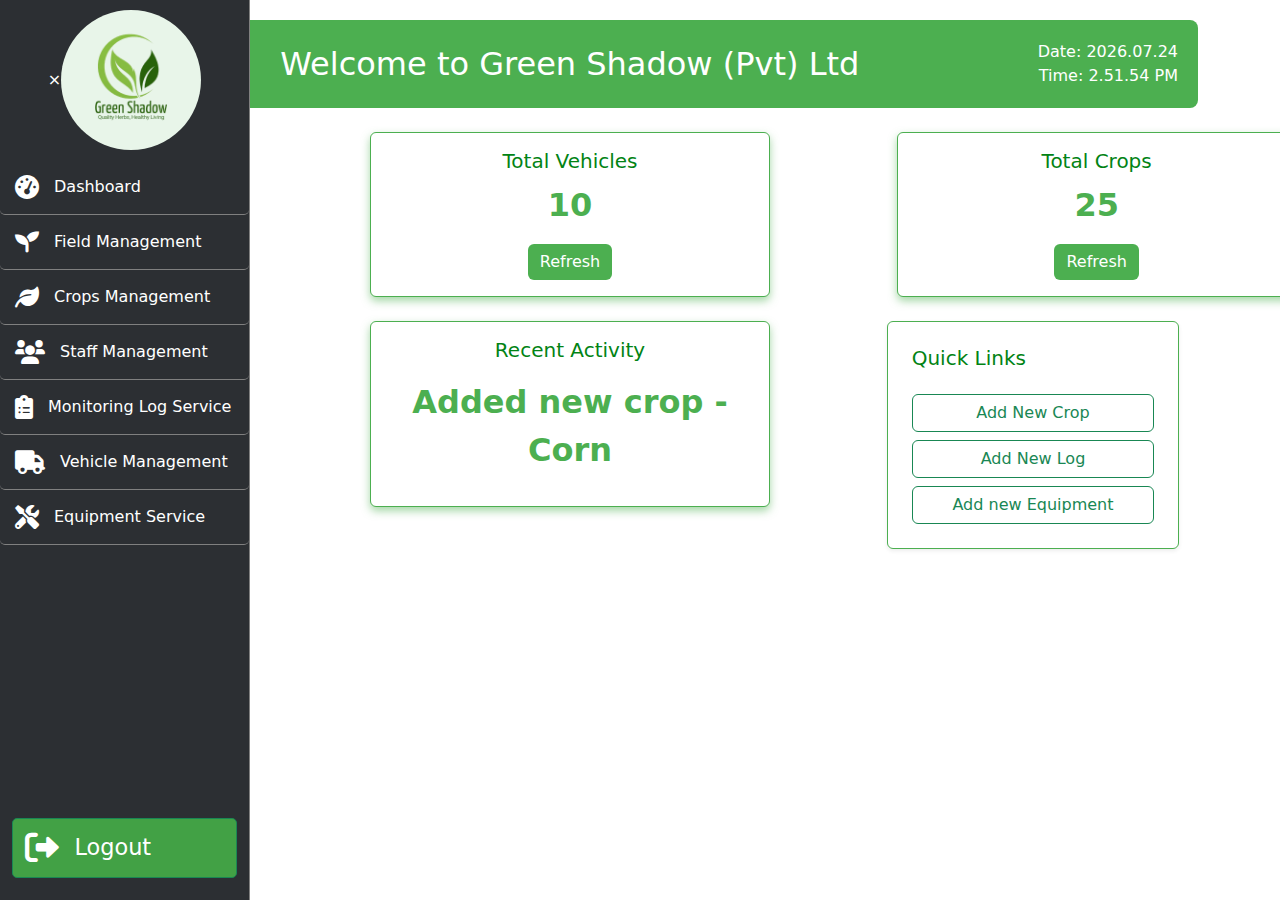
==== pages.html @ f15d9758 "fix the error in  crop section" ====
<!DOCTYPE html>
<html lang="en">
<head>
    <meta charset="UTF-8">
    <title>Dashboard</title>
    <link rel="stylesheet" href="https://cdnjs.cloudflare.com/ajax/libs/font-awesome/6.0.0-beta3/css/all.min.css">
    <link href="https://cdn.jsdelivr.net/npm/bootstrap-icons/font/bootstrap-icons.css" rel="stylesheet">
    <link rel="stylesheet" href="https://cdn.jsdelivr.net/npm/bootstrap@5.3.0/dist/css/bootstrap.min.css">
    <link rel="stylesheet" href="https://cdnjs.cloudflare.com/ajax/libs/bootstrap-datepicker/1.9.0/css/bootstrap-datepicker.min.css">
    <link href="css/dashBoard.css" rel="stylesheet">
    <link href="css/field.css" rel="stylesheet">

</head>
<body>
<header>
    <div id="header-sec">
        <!-- Sidebar -->
        <div class="sidebar">
            <div class="logo-container">
                <div class="close-btn" id="closeSidebar">&times;</div>
                <img src="assets/img/logo2.png" alt="Dash logo" height="150" class="logo-img mb-6">
            </div>
            <a href="#dashboard-sec" id="dashboard"><i class="fas fa-tachometer-alt icon"></i>Dashboard</a>
            <a href="#field-sec" id="field"><i class="fas fa-seedling icon"></i>Field Management</a>
            <a href="#crop-sec" id="crop"><i class="fas fa-leaf icon"></i>Crops Management</a>
            <a href="#staff-sec" id="staff"><i class="fas fa-users icon"></i>Staff Management</a>
            <a href="#monitoring-log-sec" id="log"><i class="fas fa-clipboard-list icon"></i>Monitoring Log Service</a>
            <a href="#vehicle-sec" id="vehicle"><i class="fas fa-truck icon"></i>Vehicle Management</a>
            <a href="#equipment-sec" id="equipment"><i class="fas fa-tools icon"></i>Equipment Service</a>
            <!-- Logout Button -->
            <button type="button" id="btn-logout" class="btn btn-success logout"><i class="fas fa-sign-out-alt icon"></i>Logout</button>
        </div>
    </div>
    <!--  Dashboard section-->
    <div class="content">
        <section id="dashboard-sec" style="padding: 20px;">
            <div class="container">
                <div class="welcome-bar mb-4 d-flex justify-content-between align-items-center" style="background-color: #4CAF50; padding: 20px;">
                    <div class="text-center flex-grow-1">
                        <button class="btn btn-light d-md-none" id="toggleSidebar">☰</button>
                        <h1>Welcome to Green Shadow (Pvt) Ltd</h1>
                    </div>
                    <div class="date-time-container text-end">
                        <p id="currentDate"></p>
                        <p id="currentTime"></p>
                    </div>
                </div>
            </div>
            <div class="row">
                <!-- Total Vehicles Card -->
                <div class="col-md-5" style="margin-left: 150px">
                    <div class="card text-center mb-4" style="width: 400px"  >
                        <div class="card-body">
                            <h5 class="card-title">Total Vehicles</h5>
                            <p class="card-text" id="totalVehicles">0</p>
                            <button class="btn btn-primary" onclick="loadTotalVehicles()">Refresh</button>
                        </div>
                    </div>
                </div>
                <!-- Total Crops Card -->
                <div class="col-md-5">
                    <div class="card text-center mb-4" style="width: 400px">
                        <div class="card-body">
                            <h5 class="card-title">Total Crops</h5>
                            <p class="card-text" id="totalCrops">0</p>
                            <button class="btn btn-primary" onclick="loadTotalCrops()">Refresh</button>
                        </div>
                    </div>
                </div>
                <div class="row ">
                    <div class="col-md-5" style="margin-left: 150px">
                        <div class="card text-center mb-4" style="width: 400px">
                            <div class="card-body">
                                <h5 class="card-title">Recent Activity</h5>
                                <ul class="list-unstyled mt-3">
                                    <li><p class="card-text">Added new crop - Corn</p></li>
                                </ul>
                            </div>
                        </div>
                    </div>
                    <div class="col-md-5">
                        <div class="card p-4 shadow-sm">
                            <h5>Quick Links</h5>
                            <div class="d-grid gap-2 mt-3">
                                <a href="#" class="btn btn-outline-success">Add New Crop</a>
                                <a href="#" class="btn btn-outline-success">Add New Log</a>
                                <a href="#" class="btn btn-outline-success">Add new Equipment</a>
                            </div>
                        </div>
                    </div>
                </div>
            </div>
        </section>
        <section id="field-sec" style="display: none">
            <div class="container mt-4">
                <div class="col-xl-12 col-sm-12 col-12 mb-4">
                    <div class="title-card">
                        <div class="title-heading">
                            <label class="title" style="font-size: 25px;font-weight: 700" > Fields Summary </label>
                            <button type="button" class="new-button flex-grow-1" data-bs-toggle="modal" data-bs-target="#newFieldModal"><i class="fas fa-plus plus-icon"></i>Add New</button>
                        </div>
                    </div>
                    <br>
                    <!-- Search bar -->
                    <div class="mb-3" style="margin-left: 145vh;"> <!-- Adjust the margin as needed -->
                        <div class="input-group mb-3" style="width: 350px;">
                            <input type="text" id="searchField" class="form-control" placeholder="Search fields" aria-label="Search">
                        </div>
                    </div>
                    <br>
                    <div class="table-responsive" style="overflow-x: auto;">
                        <table class="table custom-table no-footer" id="tbl-field">
                            <thead>
                            <tr>
                                <th>Field Code</th>
                                <th>Name</th>
                                <th>Location (GPS)</th>
                                <th>Extent size (Sq. m)</th>
                                <th>Available Crops</th>
                                <th>Allocated Staff</th>
                                <th>Image 1</th>
                                <th>Image 2</th>
                                <th>Action</th>
                            </tr>
                            </thead>
                            <tbody>
                            <!-- Populate with JavaScript or server-side code -->
                            </tbody>
                        </table>
                    </div>
                </div>
            </div>
            <!-- Field Card -->
            <div id="fieldCard" class="row">
                <!-- add card dynamically -->
            </div>
            <!-- New Field Modal -->
            <div class="modal fade" id="newFieldModal" tabindex="-1" aria-labelledby="newFieldModalLabel" aria-hidden="true">
                <div class="modal-dialog modal-lg">
                    <div class="modal-content" style="background-color: #2b2b2b; color: white;">
                        <div class="modal-header">
                            <h5 class="modal-title" id="newFieldModalLabel">Add New Field Details</h5>
                            <button type="button" class="btn-close" data-bs-dismiss="modal" aria-label="Close" style="filter: invert(1);"></button>
                        </div>
                        <div class="modal-body">
                            <form id="fieldForm">
                                <div class="mb-3">
                                    <!-- Field Name -->
                                    <label for="fieldName" class="form-label">Field Name</label>
                                    <input type="text" class="form-control" id="fieldName">
                                </div>
                                <div class="row mb-3">
                                    <!-- Field Location -->
                                    <div class="col-md-6">
                                        <label for="fieldLocation" class="form-label">Field Location (Coordinate)</label>
                                        <div class="input-group">
                                            <input type="text" class="form-control" id="fieldLocation" placeholder="Enter GPS coordinates (e.g., 40.7128,-74.0060)" required>
                                            <button id="location" type="button" class="btn btn-secondary" onclick="selectLocation()">
                                                <i class="fas fa-map-marker-alt"></i>
                                            </button>
                                        </div>
                                    </div>
                                    <!-- Extent Size -->
                                    <div class="col-md-6">
                                        <label for="extentSize" class="form-label">Extent Size(Sq. m)</label>
                                        <input type="number" class="form-control" id="extentSize" placeholder="Enter extent in square meters" required>
                                    </div>
                                </div>
                                <div class="row mb-3">
                                    <!-- Staff Members -->
                                    <div class="col-md-6">
                                        <div class="d-flex justify-content-between align-items-center mb-2">
                                            <label for="filed-staffId" class="form-label">Staff Members</label>
                                            <button type="button" class="btn btn-success" id="addFieldStaffButton">Add Member</button>
                                        </div>
                                        <div id="initialStaffFiled" class="input-group">
                                            <select id="filed-staffId" class="form-control mt-2">
                                                <option value="">Select Member</option>
                                            </select>
                                        </div>
                                        <div id="additionalStaff" class="mt-2"></div> <!-- Container for dynamic log inputs -->
                                    </div>
                                    <!-- Crops -->
                                    <div class="col-md-6">
                                        <div class="d-flex justify-content-between align-items-center mb-2">
                                            <label for="filed-cropId" class="form-label">Crops</label>
                                            <button type="button" class="btn btn-success" id="addFieldCropButton">Add Crop</button>
                                        </div>
                                        <div id="initialFiledCrop" class="input-group">
                                            <select id="filed-cropId" class="form-control mt-2">
                                                <option value="">Select Crop</option>
                                            </select>
                                        </div>
                                        <div id="additionalCrop" class="mt-2"></div> <!-- Container for dynamic log inputs -->
                                    </div>
                                </div>
                                <div class="row mb-3">
                                    <!-- Field Image 1 -->
                                    <div class="col-md-6">
                                        <label for="fieldImage1" class="form-label">Field Image 1</label>
                                        <input type="file" class="form-control" id="fieldImage1" accept="image/*" onchange="previewImage('fieldImage1', 'preview1')">
                                        <img id="preview1" src="#" alt="Image Preview 1" class="img-fluid mt-2 d-none" style="max-height: 150px;">
                                    </div>
                                    <!-- Field Image 2 -->
                                    <div class="col-md-6">
                                        <label for="fieldImage2" class="form-label">Field Image 2</label>
                                        <input type="file" class="form-control" id="fieldImage2" accept="image/*" onchange="previewImage('fieldImage2', 'preview2')">
                                        <img id="preview2" src="#" alt="Image Preview 2" class="img-fluid mt-2 d-none" style="max-height: 150px;">
                                    </div>
                                </div>
                            </form>
                        </div>
                        <div class="modal-footer">
                            <button type="button" class="btn btn-secondary" data-bs-dismiss="modal">Close</button>
                            <button type="submit" id="addFieldButton"  class="btn btn-success" form="fieldForm">Add Field</button>
                        </div>
                    </div>
                </div>
            </div>
            <!-- Update Field Modal -->
            <div class="modal fade" id="updateFieldModal" tabindex="-1" aria-labelledby="updateFieldModalLabel" aria-hidden="true">
                <div class="modal-dialog modal-lg">
                    <div class="modal-content" style="background-color: #2b2b2b; color: white;">
                        <div class="modal-header">
                            <h5 class="modal-title" id="updateFieldModalLabel">Update Field Details</h5>
                            <button type="button" class="btn-close" data-bs-dismiss="modal" aria-label="Close" style="filter: invert(1);"></button>
                        </div>
                        <div class="modal-body">
                            <form id="updateFieldForm">
                                <div class="mb-3">
                                    <!-- Field Name -->
                                    <div class="mb-3">
                                        <label for="updateFieldName" class="form-label">Field Name</label>
                                        <input type="text" class="form-control" id="updateFieldName">
                                    </div>
                                </div>
                                <!-- Location -->
                                <div class="row mb-3">
                                    <div class="col-md-6">
                                        <label for="fieldLocation" class="form-label">Field Location (Coordinate)</label>
                                        <div class="input-group">
                                            <input type="text" class="form-control" id="updateFieldLocation" placeholder="Enter GPS coordinates (e.g., 40.7128,-74.0060)" required>
                                            <button id="updateLocation" type="button" class="btn btn-secondary" onclick="selectLocation()">
                                                <i class="fas fa-map-marker-alt"></i>
                                            </button>
                                        </div>
                                    </div>
                                    <!-- Extent Size -->
                                    <div class="col-md-6">
                                            <label for="updateExtentSize" class="form-label">Extent Size(Sq. m)</label>
                                            <input type="number" class="form-control" id="updateExtentSize" placeholder="Enter extent in square meters" required>

                                    </div>
                                </div>
                                    <!-- Crop List -->
                                    <div class="row mb-3">
                                            <div class="col-md-6">
                                                <label for="fieldCropUpdate" class="form-label">Crops</label>
                                                <button type="button" class="btn btn-success" id="addFieldStaffButtonUpdate">Assign Crops</button>
                                                <select id="fieldCropUpdate" class="form-control mt-2">
                                                    <option value="">Select Crop</option>
                                                </select>
                                            </div>
                                            <div class="col-md-6">
                                                <label for="staffCropUpdate" class="form-label">Staff Members</label>
                                                <button type="button" class="btn btn-success" id="addFieldCropButtonUpdate">Assign New Member</button>
                                                <select id="staffCropUpdate" class="form-control mt-2">
                                                    <option value="">Select Staff Member</option>
                                                </select>
                                            </div>

                                    </div>
                                <!-- Images -->
                                <div class="row mb-3">
                                    <div class="col-md-6">
                                        <label class="form-label">Image 1 Preview</label>
                                        <div>
                                            <img id="updatePreview1" src="#" alt="Image 1 Preview" class="d-none" width="100">
                                        </div>
                                        <input type="file" class="form-control mt-2" id="updateFieldImage1">
                                    </div>
                                    <div class="col-md-6">
                                        <label class="form-label">Image 2 Preview</label>
                                        <div>
                                            <img id="updatePreview2" src="#" alt="Image 2 Preview" class="d-none" width="100">
                                        </div>
                                        <input type="file" class="form-control mt-2" id="updateFieldImage2">
                                    </div>
                                </div>
                            </form>

                        </div>
                        <div class="modal-footer">
                            <button type="button" class="btn btn-secondary" data-bs-dismiss="modal">Close</button>
                            <button type="submit" class="btn btn-success" id="updateFieldButton" form=updateFieldForm>Update Field</button>
                        </div>
                    </div>
                </div>
            </div>
        </section>

<!--        Crop Section-->
        <section id="crop-sec" style="display: none">
            <div class="container mt-4">
                <div class="col-xl-12 col-sm-12 col-12 mb-4">
                    <div class="title-card">
                        <div class="title-heading">
                            <label class="title" style="font-size: 25px;font-weight: 700" > Crops Summary </label>
                            <button type="button" class="new-button flex-grow-1" data-bs-toggle="modal" data-bs-target="#newCropModal"><i class="fas fa-plus plus-icon"></i>Add New</button>
                        </div>
                    </div>
                    <br>
                    <!-- Search bar -->
                    <div class="mb-3" style="margin-left: 145vh;"> <!-- Adjust the margin as needed -->
                        <div class="input-group mb-3" style="width: 350px;">
                            <input type="text" id="searchCrop" class="form-control" placeholder="Search crops" aria-label="Search">
                        </div>
                    </div>
                    <br>
                    <div class="table-responsive" style="overflow-x: auto;">
                        <table class="table custom-table no-footer" id="tbl-crop">
                            <thead>
                            <tr>
                                <th>Crop Code</th>
                                <th>Crop Common Name</th>
                                <th>Scientific name</th>
                                <th>Category</th>
                                <th>Season</th>
                                <th>Crop Image</th>
                                <th>Allocated Field</th>
                                <th>Action</th>
                            </tr>
                            </thead>
                            <tbody>
                            <!-- Populate with JavaScript or server-side code -->
                            </tbody>
                        </table>
                    </div>
                </div>
            </div>
            <!-- crop Card -->
            <div id="cropCard" class="row">
                <!-- add card dynamically -->
            </div>
            <!-- New Field Modal -->
            <div class="modal fade" id="newCropModal" tabindex="-1" aria-labelledby="newCropModalLabel" aria-hidden="true">
                <div class="modal-dialog modal-lg">
                    <div class="modal-content" style="background-color: #2b2b2b; color: white;">
                        <div class="modal-header">
                            <h5 class="modal-title" id="newCropModalLabel">Add New Crop Details</h5>
                            <button type="button" class="btn-close" data-bs-dismiss="modal" aria-label="Close" style="filter: invert(1);"></button>
                        </div>
                        <div class="modal-body">
                            <form id="cropForm">

                                <div class="row mb-3">
                                    <!-- Crop Name -->
                                    <div class="col-md-6">
                                        <label for="cropName" class="form-label">Crop Common Name</label>
                                        <input type="text" class="form-control" id="cropName">
                                    </div>
                                    <!-- Crop Scientific Name -->
                                    <div class="col-md-6">
                                        <label for="cropScientificName" class="form-label">Scientific Name</label>
                                        <label for="cropScientificName"></label>
                                        <input type="text" class="form-control" id="cropScientificName">
                                    </div>
                                </div>
                                <div class="row mb-3">
                                    <!-- Category -->
                                    <div class="col-md-6">
                                        <label for="cropCategory" class="form-label">Category</label>
                                        <label for="cropCategory"></label>
                                        <select class="form-control" id="cropCategory"></select>
                                    </div>
                                    <!-- Crop Season -->
                                    <div class="col-md-6">
                                        <label for="season" class="form-label">Crop Season</label>
                                        <select class="form-control" id="season"></select>
                                    </div>
                                </div>
                                <div class="row mb-3">
                                    <!-- Crop Image -->
                                    <div class="col-md-6">
                                        <label for="cropImage" class="form-label">Crop Image</label>
                                        <input type="file" class="form-control" id="cropImage" accept="image/*" onchange="previewImage('cropImage', 'preview')">
                                        <img id="preview" src="#" alt="Image Preview" class="img-fluid mt-2 d-none" style="max-height: 150px;">
                                    </div>
                                    <!-- Filed Ids -->
                                    <div class="col-md-6">
                                        <div class="d-flex justify-content-between align-items-center mb-2">
                                            <label for="filed-cropId" class="form-label">Fields</label>
                                            <button type="button" class="btn btn-success" id="addCropFieldButton">Add Field</button>
                                        </div>
                                        <div id="initialCropField" class="input-group">
                                            <select id="crop-filedId" class="form-control mt-2">
                                                <option value="">Select Fields</option>
                                            </select>
                                        </div>
                                        <div id="additionalField" class="mt-2"></div> <!-- Container for dynamic log inputs -->
                                    </div>

                                </div>
                            </form>
                        </div>
                        <div class="modal-footer">
                            <button type="button" class="btn btn-secondary" data-bs-dismiss="modal">Close</button>
                            <button type="submit" class="btn btn-success" form="cropForm">Add Crop</button>
                        </div>
                    </div>
                </div>
            </div>
            <div class="modal fade" id="updateCropModal" tabindex="-1" aria-labelledby="updateFieldModalLabel" aria-hidden="true">
                <div class="modal-dialog modal-lg">
                    <div class="modal-content" style="background-color: #2b2b2b; color: white;">
                        <div class="modal-header">
                            <h5 class="modal-title" id="updateCropModalLabel">Update Crop Details</h5>
                            <button type="button" class="btn-close" data-bs-dismiss="modal" aria-label="Close" style="filter: invert(1);"></button>
                        </div>
                        <div class="modal-body">
                            <form id="updateCropForm">
                                <div class="row mb-3">
                                    <!-- Crop Name -->
                                    <div class="col-md-6">
                                        <label for="updateCropName" class="form-label">Crop Name</label>
                                        <input type="text" class="form-control" id="updateCropName">
                                    </div>
                                    <!-- Crop Scientific Name -->
                                    <div class="col-md-6">
                                        <label for="updateScientificName" class="form-label">Scientific Name</label>
                                        <input type="text" class="form-control" id="updateScientificName">
                                    </div>
                                </div>
                                <div class="row mb-3">
                                    <!-- Category Dropdown -->
                                    <div class="col-md-6 mb-3">
                                        <label for="updateCategory" class="form-label">Category</label>
                                        <select class="form-select" id="updateCategory" required>
                                            <!-- Options will be dynamically populated by JavaScript -->
                                        </select>
                                    </div>
                                    <!-- Crop Season Dropdown -->
                                    <div class="col-md-6 mb-3">
                                        <label for="updateCropSeason" class="form-label">Crop Season</label>
                                        <select class="form-select" id="updateCropSeason" required>
                                            <!-- Options will be dynamically populated by JavaScript -->
                                        </select>
                                    </div>
                                </div>
                                <div class="row mb-3">
                                    <!-- Crops Image -->
                                    <div class="col-md-6">
                                        <div class="col-md-6">
                                            <label class="form-label">Image Preview</label>
                                            <div>
                                                <img id="updatePreview" src="#" alt="Image  Preview" class="d-none" width="100">
                                            </div>
                                            <input type="file" class="form-control mt-2" id="updateCropImage">
                                        </div>
                                    </div>
                                    <!-- Field IDs -->
                                        <div class="col-md-6">
                                            <label for="cropFieldUpdate" class="form-label">Fields</label>
                                            <button type="button" class="btn btn-success" id="addCropFieldButtonUpdate">Assign Fields</button>
                                            <select id="cropFieldUpdate" class="form-control mt-2">
                                                <option value="">Select Field</option>
                                            </select>
                                        </div>

                                </div>
                            </form>
                        </div>
                        <div class="modal-footer">
                            <button type="button" class="btn btn-secondary" data-bs-dismiss="modal">Close</button>
                            <button type="submit" class="btn btn-success" id="updateCropSaveButton" form="updateCropForm">Update Crop</button>
                        </div>
                    </div>
                </div>
            </div>
        </section>
    </div>
</header>

<script src="https://cdn.jsdelivr.net/npm/bootstrap@5.3.0-alpha1/dist/js/bootstrap.bundle.min.js"></script>
<script src="assets/lib/jquery-3.7.1.min.js"></script>
<script type="module" src="controller/DashBoardController.js"></script>
<script type="module" src="controller/FieldController.js"></script>
<script type="module" src="controller/CropController.js"></script>

<script>
    function previewImage(inputId, previewId) {
        const input = document.getElementById(inputId);
        const preview = document.getElementById(previewId);
        if (input.files && input.files[0]) {
            const fileURL = URL.createObjectURL(input.files[0]);
            preview.src = fileURL;
            preview.classList.remove('d-none'); // Show the image preview
        }
    }
</script>
</body>
</html>
---- css/dashBoard.css ----
/* Sidebar styling */
.sidebar {
    background-color: #2c2f33;
    color: white;
    min-height: 100vh;
    position: fixed;
    top: 0;
    left: 0;
    width: 250px;
    border-right: 1px solid gray;
}
.sidebar a {
    color: white;
    text-decoration: none;
    display: block;
    padding: 15px;
    border-bottom: 1px solid gray;
}
.sidebar .logout {
    margin-bottom: 10px;
    position: absolute;
    bottom: 20px;
    width: 90%;
    left: 5%;
}
.logo-img {
    background-color: #e8f5e9;
    padding: 10px; /* Adjust padding as needed */
    border-radius: 50%; /* Makes the logo circular */
    width: 140px; /* Set width and height to the same value for a perfect circle */
    height: 140px;
    object-fit: cover;
    align-content: center/* Ensures the logo scales correctly within the circle */
}
.logo-container {
    display: flex;
    justify-content: center; /* Center horizontally */
    align-items: center; /* Center vertically */
    padding: 10px; /* Adjust padding to control spacing around the logo */
}
.sidebar a, .sidebar button {
    display: flex;
    align-items: center;
    color: #fff;
    text-decoration: none;
    font-size: 1em; /* Optional: Increase font size */
    border-radius: 5px;
    transition: background-color 0.3s;
}
.sidebar a:hover, .sidebar button:hover {
    background-color: #474646;
}
.icon {
    font-size: 1.5em; /* Increase icon size */
    margin-right: 15px; /* Space between icon and text */
}
#btn-logout {
    font-size: 1.4em;
    padding: 12px;
    text-align: center;
    margin-bottom: 2px;
    background-color: #42a145;;
}
#btn-logout:hover{
    background-color: #21ca38;
}
.welcome-bar {
    display: flex; /* Use flexbox for layout */
    justify-content: space-between; /* Space between items */
    align-items: center; /* Center items vertically */
    background-color: #4CAF50; /* Green background */
    color: white; /* Text color */
    border-radius: 8px; /* Rounded corners */
    padding: 20px; /* Adequate padding */
}
.welcome-bar h1 {
    font-size: 2rem; /* Size of the heading */
    text-align: center; /* Center the heading text */
    margin: 0; /* Remove default margin */
}
.date-time-container {
    text-align: right; /* Align date and time to the right */
}
#currentDate, #currentTime {
    margin: 0; /* Remove default margin */
    font-size: 1rem; /* Size for date and time */
}
.card-text {
    font-size: 2rem; /* Large size for the count */
    font-weight: bold; /* Bold text for emphasis */
    color: #4CAF50; /* Green color for the text */
    margin-bottom: 15px; /* Space below the count */
}
.card h5{
    color: #028314;
}

.btn-primary:hover{
    background-color: #21ca38;
}
/* Responsive adjustments */
@media (max-width: 768px) {
    .sidebar {
        width: 100%;
        min-height: auto;
        position: relative;
    }
    .card {
        margin-bottom: 20px; /* Space between cards on smaller screens */
    }

    .sidebar .logout {
        margin-top: auto; /* Pushes the logout button to the bottom */
        position: absolute;
        bottom: -60px;
        width: 40%;
        left: 2%;
    }
}
---- css/field.css ----
.rounded-searchbar {
    border-radius: 15px !important;
    padding: 8px;
    border: 1px solid #028314;
}
.fixed-image {
    height: 200px; /* Set a fixed height */
    object-fit: cover; /* Ensures the image covers the area without distortion */
}
#fieldSection {
    display: none; /* Hidden by default */
}
.card {
    border: 1px solid #4caf50;
    box-shadow: 0 4px 8px rgba(76, 175, 80, 0.5);
    justify-content: right;
    margin-left: 200px;

}
.title-card {
    border: 1px solid #4caf50;
    box-shadow: 0 4px 8px rgba(76, 175, 80, 0.5);
    justify-content: right;
    margin-left: 180px;
    width: 170vh;
    border-radius: 20px;
}
.title-heading{
    padding: 15px;
    text-align: left;
}
.btn-primary {
    background-color: #4caf50; border: none;
}
.btn-primary:hover {
    background-color: #388e3c;
}
.title{
    font-size: 25px;
    font-weight: 700;
    color: #42a145; /* White text */
}


.new-button {
    display: inline-flex;
    align-items: end;
    padding: 8px 12px;
    font-size: 16px;
    color: white;
    background-color: #28a745;
    border: none;
    border-radius: 6px;
    cursor: pointer;
    margin-left: 120vh;

}
.new-button:hover{
    background-color: #6eca09;
}

.new-button .plus-icon {
    font-size: 18px;
    margin-right: 6px;
}

/* Ensure the table container can handle overflow */
.table-responsive {
    overflow-x: auto;
    -webkit-overflow-scrolling: touch;
    width: 100%;
    max-width: 100%;
    border-radius: 10px; /* Optional rounded corners */
    padding: 10px; /* Optional padding */
    margin-left: 130px;

}

/* Style the table */
.custom-table {
    width: 100%;
    border-collapse: collapse;
    background-color: #fff;
}


.custom-table th, .custom-table td {
    padding: 10px;
    text-align: left;
    border: 1px solid #ddd; /* Cell border */
}

/* Table header styles */
.custom-table thead th {
    background-color: #f5f5f5; /* Light background color for headers */
    font-weight: bold;
    color: #42a145;
}

/* Zebra stripe for table rows */
.custom-table tbody tr:nth-child(even) {
    background-color: #f9f9f9;
}

/* Hover effect on rows */
.custom-table tbody tr:hover {
    background-color: #f1f1f1;
}

/* Responsive font size */
.custom-table th, .custom-table td {
    font-size: 14px;
}

/* Action button styles, if needed */
.table-action-btn {
    padding: 5px 10px;
    background-color: #28a745; /* Green button */
    color: white;
    border: none;
    border-radius: 4px;
    cursor: pointer;
}

.table-action-btn:hover {
    background-color: #218838; /* Darker green on hover */
}
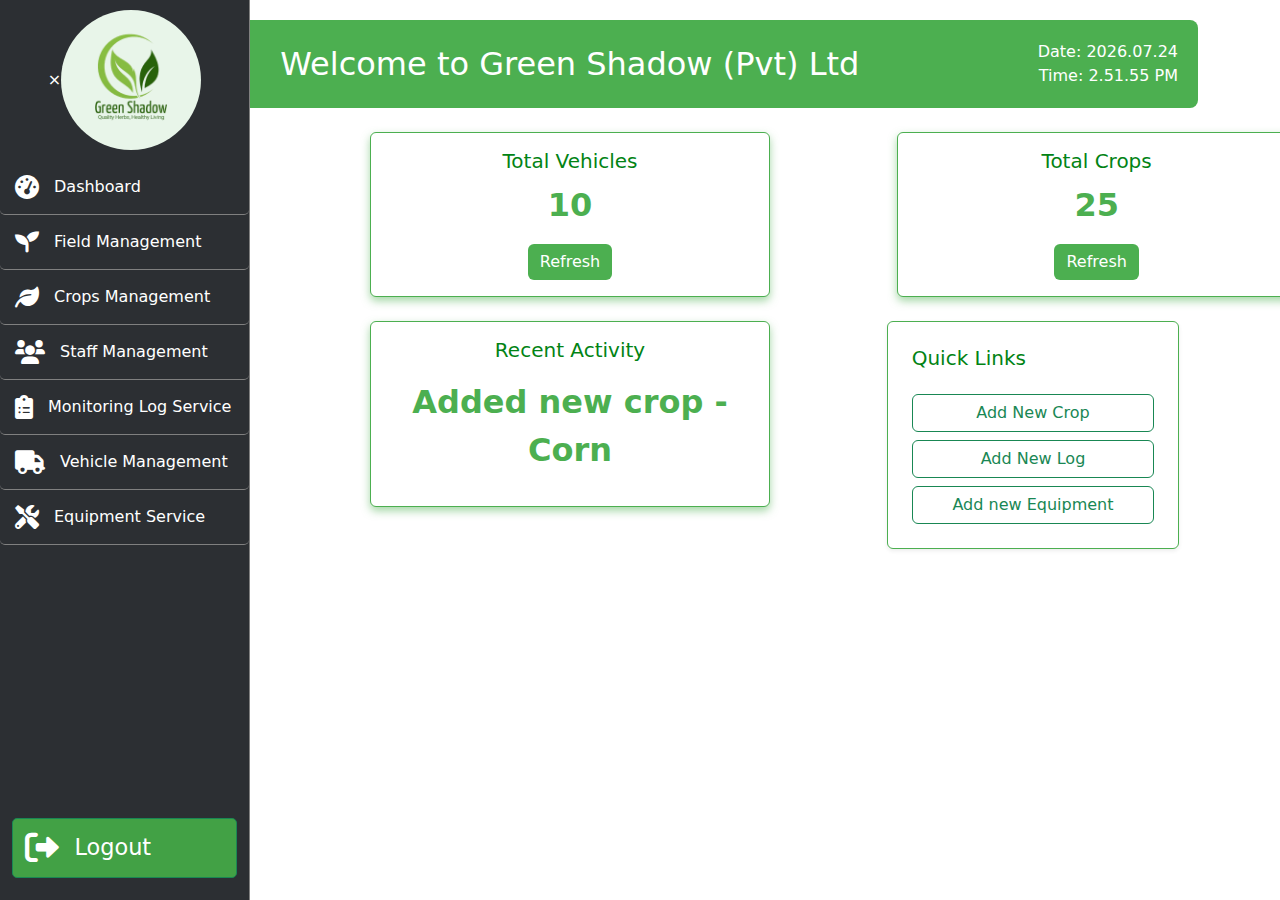
==== commit adb41b87: "create the staff section" ====
--- a/pages.html
+++ b/pages.html
@@ -478,6 +478,399 @@
                 </div>
             </div>
         </section>
+        <section id="staff-sec" style="display: none" >
+            <div class="container mt-4">
+                <div class="col-xl-12 col-sm-12 col-12 mb-4">
+                    <div class="title-card">
+                        <div class="title-heading">
+                            <label class="title" style="font-size: 25px;font-weight: 700" > Staff Summary </label>
+                            <button type="button" class="new-button flex-grow-1" data-bs-toggle="modal" data-bs-target="#newStaffModal"><i class="fas fa-plus plus-icon"></i>Add New</button>
+                        </div>
+                    </div>
+                    <br>
+                    <!-- Search bar -->
+                    <div class="mb-3" style="margin-left: 145vh;"> <!-- Adjust the margin as needed -->
+                        <div class="input-group mb-3" style="width: 350px;">
+                            <input type="text" id="searchStaff" class="form-control" placeholder="Search staffs" aria-label="Search">
+                        </div>
+                    </div>
+                    <br>
+                    <div class="table-responsive">
+                        <table class="table  custom-table no-footer" id="tbl-staff">
+                            <thead>
+                            <tr>
+                                <th>Code</th>
+                                <th>First Name</th>
+                                <th>Last Name</th>
+                                <th>Designation</th>
+                                <th>Gender</th>
+                                <th>Joined date</th>
+                                <th>DOB</th>
+                                <th>Building No/Name</th>
+                                <th>Lane</th>
+                                <th>City</th>
+                                <th>State</th>
+                                <th>Postal Code</th>
+                                <th>Contact No</th>
+                                <th>Email</th>
+                                <th>Role</th>
+                                <th>Field</th>
+                                <th>Vehicle</th>
+                                <th>Action</th>
+                            </tr>
+                            </thead>
+                            <tbody>
+                            </tbody>
+                        </table>
+                    </div>
+                </div>
+                <!-- New Staff Modal -->
+                <div class="modal fade" id="newStaffModal" tabindex="-1" aria-labelledby="newStaffModalLabel" aria-hidden="true">
+                    <div class="modal-dialog modal-lg">
+                        <div class="modal-content" style="background-color: #2b2b2b; color: white;">
+                            <div class="modal-header">
+                                <h5 class="modal-title" id="newStaffModalLabel">Add New Staff Details</h5>
+                                <button type="button" class="btn-close" data-bs-dismiss="modal" aria-label="Close" style="filter: invert(1);"></button>
+                            </div>
+                            <div class="modal-body">
+                                <form id="staffForm">
+                                    <div class="row mb-3">
+                                        <!-- First Name -->
+                                        <div class="col-md-6">
+                                            <label for="firstName" class="form-label">First Name</label>
+                                            <input type="text" class="form-control" id="firstName">
+                                        </div>
+                                        <!-- Last Name -->
+                                        <div class="col-md-6">
+                                            <label for="lastName" class="form-label">Last Name</label>
+                                            <input type="text" class="form-control" id="lastName">
+                                        </div>
+                                    </div>
+                                    <div class="row mb-3">
+                                        <!-- Designation -->
+                                        <div class="col-md-6">
+                                            <label for="designation" class="form-label">Designation</label>
+                                            <select class="form-control" id="designation">
+                                                <option value="" disabled selected>Select designation</option>
+                                                <option value="manager">Manager</option>
+                                                <option value="seniorAssistantManager">Senior Assistant Manager</option>
+                                                <option value="assistantManager">Assistant Manager</option>
+                                                <option value="admin">Admin</option>
+                                                <option value="HRStaff">HR Staff</option>
+                                                <option value="officeAssistant">Office Assistant</option>
+                                                <option value="seniorAgronomist">Senior Agronomist</option>
+                                                <option value="agronomist">Agronomist</option>
+                                                <option value="soilScientist">Soil scientist</option>
+                                                <option value="seniorTechnician">Senior Technician</option>
+                                                <option value="technician">Technician</option>
+                                                <option value="supervisors">Supervisors</option>
+                                                <option value="labors">Labors</option>
+                                                <option value="labors">Others</option>
+                                            </select>
+                                        </div>
+                                        <!-- Gender -->
+                                        <div class="col-md-6">
+                                            <label for="gender" class="form-label">Gender</label>
+                                            <select class="form-control" id="gender">
+                                                <option value="" disabled selected>Select gender</option>
+                                                <option value="male">Male</option>
+                                                <option value="female">Female</option>
+                                            </select>
+                                        </div>
+                                    </div>
+                                    <div class="row mb-3">
+                                        <!-- Joined Date-->
+                                        <div class="col-md-6">
+                                            <label for="joinedDate" class="form-label">Joined Date</label>
+                                            <input type="text" class="form-control" id="joinedDate" placeholder="Select Date">
+                                        </div>
+                                        <!-- DOB -->
+                                        <div class="col-md-6">
+                                            <label for="dob" class="form-label">Date Of Birth</label>
+                                            <input type="text" class="form-control" id="dob" placeholder="Select Date">
+                                        </div>
+                                    </div>
+                                    <div class="row mb-3">
+                                        <!-- Address Line01 -->
+                                        <div class="col-md-6">
+                                            <label for="addressLine01" class="form-label">Address Line01</label>
+                                            <input type="text" class="form-control" id="addressLine01" placeholder="Building No or Name">
+                                        </div>
+                                        <!-- Address Line02 -->
+                                        <div class="col-md-6">
+                                            <label for="addressLine02" class="form-label">Address Line02</label>
+                                            <input type="text" class="form-control" id="addressLine02" placeholder="lane">
+                                        </div>
+                                    </div>
+                                    <div class="row mb-3">
+                                        <!-- Address Line03 -->
+                                        <div class="col-md-6">
+                                            <label for="addressLine03" class="form-label">Address Line03</label>
+                                            <input type="text" class="form-control" id="addressLine03" placeholder="main city">
+                                        </div>
+                                        <!-- Address Line04 -->
+                                        <div class="col-md-6">
+                                            <label for="addressLine04" class="form-label">Address Line04</label>
+                                            <input type="text" class="form-control" id="addressLine04" placeholder="main state">
+                                        </div>
+                                    </div>
+                                    <div class="row mb-3">
+                                        <!-- Address Line05 -->
+                                        <div class="col-md-6">
+                                            <label for="addressLine05" class="form-label">Address Line05</label>
+                                            <input type="text" class="form-control" id="addressLine05" placeholder="postal code">
+                                        </div>
+                                        <!-- Contact NO -->
+                                        <div class="col-md-6">
+                                            <label for="contactNo" class="form-label">Contact No</label>
+                                            <input type="text" class="form-control" id="contactNo">
+                                        </div>
+                                    </div>
+                                    <div class="row mb-3">
+                                        <!-- Email -->
+                                        <div class="col-md-6">
+                                            <label for="emailStaff" class="form-label">Email</label>
+                                            <input type="text" class="form-control" id="emailStaff">
+                                        </div>
+                                        <!-- Role -->
+                                        <div class="col-md-6">
+                                            <label for="roleStaff" class="form-label">Role</label>
+                                            <select class="form-control" id="roleStaff">
+                                                <option value="" disabled selected>Select Role</option>
+                                                <option value="MANAGER">MANAGER</option>
+                                                <option value="ADMINISTRATIVE">ADMINISTRATIVE</option>
+                                                <option value="OTHER">OTHER</option>
+                                                <option value="SCIENTIST">SCIENTIST</option>
+                                            </select>
+                                        </div>
+                                    </div>
+                                    <div class="row mb-3">
+                                        <!-- Add Filed -->
+                                        <div class="col-md-6">
+                                            <div class="d-flex justify-content-between align-items-center mb-2">
+                                                <label for="filed-staff" class="form-label">Fields</label>
+                                                <button type="button" class="btn btn-success" id="addStaffFieldButton">Add Field</button>
+                                            </div>
+                                            <!-- Initial dropdown with predefined options -->
+                                            <div id="initialFieldStaff" class="input-group">
+                                                <select id="filed-staff" class="form-control mt-2">
+                                                    <option value="">Select Field</option>
+                                                </select>
+                                            </div>
+                                            <!-- Container for additional dynamic dropdowns -->
+                                            <div id="additionalStaffField" class="mt-2"></div>
+                                        </div>
+                                        <!-- Vehicle -->
+                                        <div class="col-md-6">
+                                            <div class="d-flex justify-content-between align-items-center mb-2">
+                                                <label for="vehicle-staff" class="form-label">Vehicle</label>
+                                                <button type="button" class="btn btn-success" id="addStaffVehicleButton">Add Vehicle</button>
+                                            </div>
+                                            <!-- Initial dropdown with predefined options -->
+                                            <div id="initialStaffVehicle" class="input-group">
+                                                <select id="vehicle-staff" class="form-control mt-2">
+                                                    <option value="">Select Vehicle</option>
+                                                </select>
+                                            </div>
+                                            <!-- Container for additional dynamic dropdowns -->
+                                            <div id="additionalStaffVehicle" class="mt-2"></div>
+                                        </div>
+                                    </div>
+<!--                                    <div class="row mb-3">-->
+<!--                                        &lt;!&ndash; Equipment &ndash;&gt;-->
+<!--                                        <div class="col-md-6">-->
+<!--                                            <div class="d-flex justify-content-between align-items-center mb-2">-->
+<!--                                                <label for="equipment-staff" class="form-label">Equipment</label>-->
+<!--                                                <button type="button" class="btn btn-success" id="addStaffEquipmentButton">Add Equipment</button>-->
+<!--                                            </div>-->
+<!--                                            &lt;!&ndash; Initial dropdown with predefined options &ndash;&gt;-->
+<!--                                            <div id="initialStaffEquipment" class="input-group">-->
+<!--                                                <select id="equipment-staff" class="form-control mt-2">-->
+<!--                                                    <option value="">Select Equipment</option>-->
+<!--                                                </select>-->
+<!--                                            </div>-->
+<!--                                            &lt;!&ndash; Container for additional dynamic dropdowns &ndash;&gt;-->
+<!--                                            <div id="additionalStaffEquipment" class="mt-2"></div>-->
+<!--                                        </div>-->
+<!--                                    </div>-->
+                                </form>
+                            </div>
+                            <div class="modal-footer">
+                                <button type="button" class="btn btn-secondary" data-bs-dismiss="modal">Close</button>
+                                <button type="submit" class="btn btn-success" id="addFieldButtonInStaff" form="staffForm">Add Staff</button>
+                            </div>
+                        </div>
+                    </div>
+                </div>
+                <!-- Update Staff Modal -->
+                <div class="modal fade" id="updateStaffModal" tabindex="-1" aria-labelledby="updateStaffModalLabel" aria-hidden="true">
+                    <div class="modal-dialog modal-lg">
+                        <div class="modal-content" style="background-color: #2b2b2b; color: white;">
+                            <div class="modal-header">
+                                <h5 class="modal-title" id="updateStaffModalLabel">Update Staff Details</h5>
+                                <button type="button" class="btn-close" data-bs-dismiss="modal" aria-label="Close" style="filter: invert(1);"></button>
+                            </div>
+                            <div class="modal-body">
+                                <form id="updateStaffForm">
+                                    <div class="row mb-3">
+                                        <!-- First Name -->
+                                        <div class="col-md-6">
+                                            <label for="firstNameUpdate" class="form-label">First Name</label>
+                                            <input type="text" class="form-control" id="firstNameUpdate">
+                                        </div>
+                                        <!-- Last Name -->
+                                        <div class="col-md-6">
+                                            <label for="lastNameUpdate" class="form-label">Last Name</label>
+                                            <input type="text" class="form-control" id="lastNameUpdate">
+                                        </div>
+                                    </div>
+
+                                    <div class="row mb-3">
+                                        <!-- Joined Date-->
+                                        <div class="col-md-6">
+                                            <label for="joinedDateUpdate" class="form-label">Joined Date</label>
+                                            <input type="text" class="form-control" id="joinedDateUpdate">
+                                        </div>
+                                        <!-- Designation -->
+                                        <div class="col-md-6">
+                                            <label for="designationUpdate" class="form-label">Designation</label>
+                                            <select class="form-control" id="designationUpdate">
+                                                <option value="" disabled selected>Select designation</option>
+                                                <option value="manager">Manager</option>
+                                                <option value="seniorAssistantManager">Senior Assistant Manager</option>
+                                                <option value="assistantManager">Assistant Manager</option>
+                                                <option value="admin">Admin</option>
+                                                <option value="adminHRStaff">HR Staff</option>
+                                                <option value="officeAssistant">Office Assistant</option>
+                                                <option value="seniorAgronomist">Senior Agronomist</option>
+                                                <option value="Agronomist">Agronomist</option>
+                                                <option value="soilScientist">Soil scientist</option>
+                                                <option value="seniorTechnician">Senior Technician</option>
+                                                <option value="technician">Technician</option>
+                                                <option value="supervisors">Supervisors</option>
+                                                <option value="labors">Labors</option>
+                                            </select>
+                                        </div>
+                                    </div>
+                                    <div class="row mb-3">
+                                        <!-- Gender -->
+                                        <div class="col-md-6">
+                                            <label for="genderUpdate" class="form-label">Gender</label>
+                                            <select class="form-control" id="genderUpdate">
+                                                <option value="" disabled selected>Select gender</option>
+                                                <option value="male">Male</option>
+                                                <option value="female">Female</option>
+                                            </select>
+                                        </div>
+                                        <!-- DOB -->
+                                        <div class="col-md-6">
+                                            <label for="dob" class="form-label">Date Of Birth</label>
+                                            <input type="text" class="form-control" id="dobUpdate">
+                                        </div>
+                                    </div>
+                                    <div class="row mb-3">
+                                        <!-- Address Line01 -->
+                                        <div class="col-md-6">
+                                            <label for="addressLine01Update" class="form-label">Address Line01</label>
+                                            <input type="text" class="form-control" placeholder="building no" id="addressLine01Update">
+                                        </div>
+                                        <!-- Address Line02 -->
+                                        <div class="col-md-6">
+                                            <label for="addressLine02Update" class="form-label">Address Line02</label>
+                                            <input type="text" class="form-control" placeholder="lane" id="addressLine02Update">
+                                        </div>
+                                    </div>
+                                    <div class="row mb-3">
+                                        <!-- Address Line03 -->
+                                        <div class="col-md-6">
+                                            <label for="addressLine03Update" class="form-label">Address Line03</label>
+                                            <input type="text" class="form-control" placeholder="main city" id="addressLine03Update">
+                                        </div>
+                                        <!-- Address Line04 -->
+                                        <div class="col-md-6">
+                                            <label for="addressLine04Update" class="form-label">Address Line04</label>
+                                            <input type="text" class="form-control" placeholder="main state" id="addressLine04Update">
+                                        </div>
+                                    </div>
+                                    <div class="row mb-3">
+                                        <!-- Address Line05 -->
+                                        <div class="col-md-6">
+                                            <label for="addressLine05Update" class="form-label">Address Line05</label>
+                                            <input type="text" class="form-control" placeholder="postal code" id="addressLine05Update">
+                                        </div>
+                                        <!-- Contact NO -->
+                                        <div class="col-md-6">
+                                            <label for="ContactNoUpdate" class="form-label">Contact No</label>
+                                            <input type="text" class="form-control" id="ContactNoUpdate">
+                                        </div>
+                                    </div>
+                                    <div class="row mb-3">
+                                        <!-- Email -->
+                                        <div class="col-md-6">
+                                            <label for="emailStaffUpdate" class="form-label">Email</label>
+                                            <input type="text" class="form-control" id="emailStaffUpdate">
+                                        </div>
+                                        <!-- Role -->
+                                        <div class="col-md-6">
+                                            <label for="roleStaffUpdate" class="form-label">Role</label>
+                                            <select class="form-control" id="roleStaffUpdate">
+                                                <option value="" disabled selected>Select Role</option>
+                                                <option value="MANAGER">MANAGER</option>
+                                                <option value="ADMINISTRATIVE">ADMINISTRATIVE</option>
+                                                <option value="OTHER">OTHER</option>
+                                                <option value="SCIENTIST">SCIENTIST</option>
+                                            </select>
+                                        </div>
+                                    </div>
+                                    <div class="row mb-3">
+                                        <!-- Filed List -->
+                                        <div class="col-md-6">
+                                            <div class="d-flex justify-content-between align-items-center mb-2">
+                                                <label class="form-label">Fields</label>
+                                                <button type="button" class="btn btn-success" id="addStaffFieldButtonUpdate">Assign New Field</button>
+                                            </div>
+                                            <!-- Initial dropdown with predefined options -->
+                                            <div id="initialFieldStaffUpdate" class="input-group">
+                                                <select id="filed-staffUpdate" class="form-control mt-2">
+                                                    <option value="">Select Field</option>
+                                                </select>
+                                            </div>
+                                            <!-- Container for additional dynamic dropdowns -->
+                                            <div id="additionalStaffFieldUpdate" class="mt-2"></div>
+                                            <div class="mb-3 mt-3" id="updateStaffFieldContainer">
+                                                <div id="updateField"></div> <!-- Field container for dynamic inputs -->
+                                            </div>
+                                        </div>
+                                        <!-- Vehicle List -->
+                                        <div class="col-md-6">
+                                            <div class="d-flex justify-content-between align-items-center mb-2">
+                                                <label class="form-label">Vehicle</label>
+                                                <button type="button" class="btn btn-success" id="addStaffVehicleButtonUpdate">Assign New Vehicle</button>
+                                            </div>
+                                            <!-- Initial dropdown with predefined options -->
+                                            <div id="initialStaffVehicleUpdate" class="input-group">
+                                                <select id="vehicle-staffUpdate" class="form-control mt-2">
+                                                    <option value="">Select Vehicle</option>
+                                                </select>
+                                            </div>
+                                            <!-- Container for additional dynamic dropdowns -->
+                                            <div id="additionalStaffVehicleUpdate" class="mt-2"></div>
+                                            <div class="mb-3 mt-3" id="updateStaffVehicleContainer">
+                                                <div id="updateVehicle"></div> <!-- Vehicle container for dynamic inputs -->
+                                            </div>
+                                        </div>
+                                    </div>
+                                </form>
+                            </div>
+                            <div class="modal-footer">
+                                <button type="button" class="btn btn-secondary" data-bs-dismiss="modal">Close</button>
+                                <button type="submit" class="btn btn-success" id="updateMemberButton" form="updateStaffForm">Update Member</button>
+                            </div>
+                        </div>
+                    </div>
+                </div>
+            </div>
+        </section>
     </div>
 </header>
 
@@ -486,6 +879,7 @@
 <script type="module" src="controller/DashBoardController.js"></script>
 <script type="module" src="controller/FieldController.js"></script>
 <script type="module" src="controller/CropController.js"></script>
+<script type="module" src="controller/StaffController.js"></script>
 
 <script>
     function previewImage(inputId, previewId) {
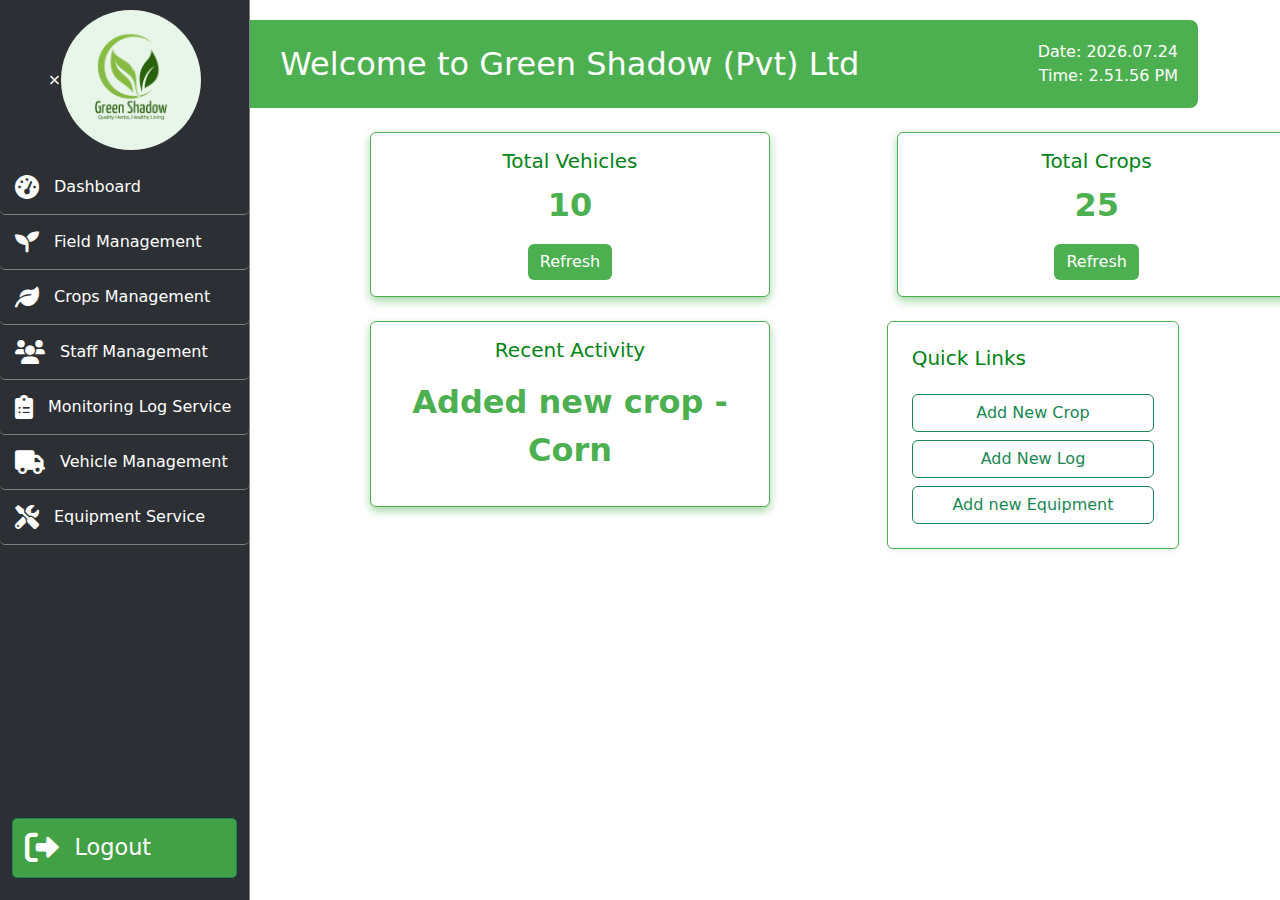
==== commit 26665a77: "fix the error staff section" ====
--- a/pages.html
+++ b/pages.html
@@ -582,12 +582,12 @@
                                         <!-- Joined Date-->
                                         <div class="col-md-6">
                                             <label for="joinedDate" class="form-label">Joined Date</label>
-                                            <input type="text" class="form-control" id="joinedDate" placeholder="Select Date">
+                                            <input type="date" class="form-control" id="joinedDate" placeholder="Select Date">
                                         </div>
                                         <!-- DOB -->
                                         <div class="col-md-6">
                                             <label for="dob" class="form-label">Date Of Birth</label>
-                                            <input type="text" class="form-control" id="dob" placeholder="Select Date">
+                                            <input type="date" class="form-control" id="dob" placeholder="Select Date">
                                         </div>
                                     </div>
                                     <div class="row mb-3">
@@ -648,12 +648,12 @@
                                         <!-- Add Filed -->
                                         <div class="col-md-6">
                                             <div class="d-flex justify-content-between align-items-center mb-2">
-                                                <label for="filed-staff" class="form-label">Fields</label>
+                                                <label for="filedStaff" class="form-label">Fields</label>
                                                 <button type="button" class="btn btn-success" id="addStaffFieldButton">Add Field</button>
                                             </div>
                                             <!-- Initial dropdown with predefined options -->
                                             <div id="initialFieldStaff" class="input-group">
-                                                <select id="filed-staff" class="form-control mt-2">
+                                                <select id="filedStaff" class="form-control mt-2">
                                                     <option value="">Select Field</option>
                                                 </select>
                                             </div>
@@ -663,12 +663,12 @@
                                         <!-- Vehicle -->
                                         <div class="col-md-6">
                                             <div class="d-flex justify-content-between align-items-center mb-2">
-                                                <label for="vehicle-staff" class="form-label">Vehicle</label>
+                                                <label for="vehicleStaff" class="form-label">Vehicle</label>
                                                 <button type="button" class="btn btn-success" id="addStaffVehicleButton">Add Vehicle</button>
                                             </div>
                                             <!-- Initial dropdown with predefined options -->
                                             <div id="initialStaffVehicle" class="input-group">
-                                                <select id="vehicle-staff" class="form-control mt-2">
+                                                <select id="vehicleStaff" class="form-control mt-2">
                                                     <option value="">Select Vehicle</option>
                                                 </select>
                                             </div>
@@ -724,13 +724,7 @@
                                             <input type="text" class="form-control" id="lastNameUpdate">
                                         </div>
                                     </div>
-
-                                    <div class="row mb-3">
-                                        <!-- Joined Date-->
-                                        <div class="col-md-6">
-                                            <label for="joinedDateUpdate" class="form-label">Joined Date</label>
-                                            <input type="text" class="form-control" id="joinedDateUpdate">
-                                        </div>
+                                    <div class="row mb-3">
                                         <!-- Designation -->
                                         <div class="col-md-6">
                                             <label for="designationUpdate" class="form-label">Designation</label>
@@ -751,8 +745,6 @@
                                                 <option value="labors">Labors</option>
                                             </select>
                                         </div>
-                                    </div>
-                                    <div class="row mb-3">
                                         <!-- Gender -->
                                         <div class="col-md-6">
                                             <label for="genderUpdate" class="form-label">Gender</label>
@@ -762,10 +754,17 @@
                                                 <option value="female">Female</option>
                                             </select>
                                         </div>
+                                    </div>
+                                    <div class="row mb-3">
+                                        <!-- Joined Date-->
+                                        <div class="col-md-6">
+                                            <label for="joinedDateUpdate" class="form-label">Joined Date</label>
+                                            <input type="date" class="form-control" id="joinedDateUpdate">
+                                        </div>
                                         <!-- DOB -->
                                         <div class="col-md-6">
                                             <label for="dob" class="form-label">Date Of Birth</label>
-                                            <input type="text" class="form-control" id="dobUpdate">
+                                            <input type="date" class="form-control" id="dobUpdate">
                                         </div>
                                     </div>
                                     <div class="row mb-3">
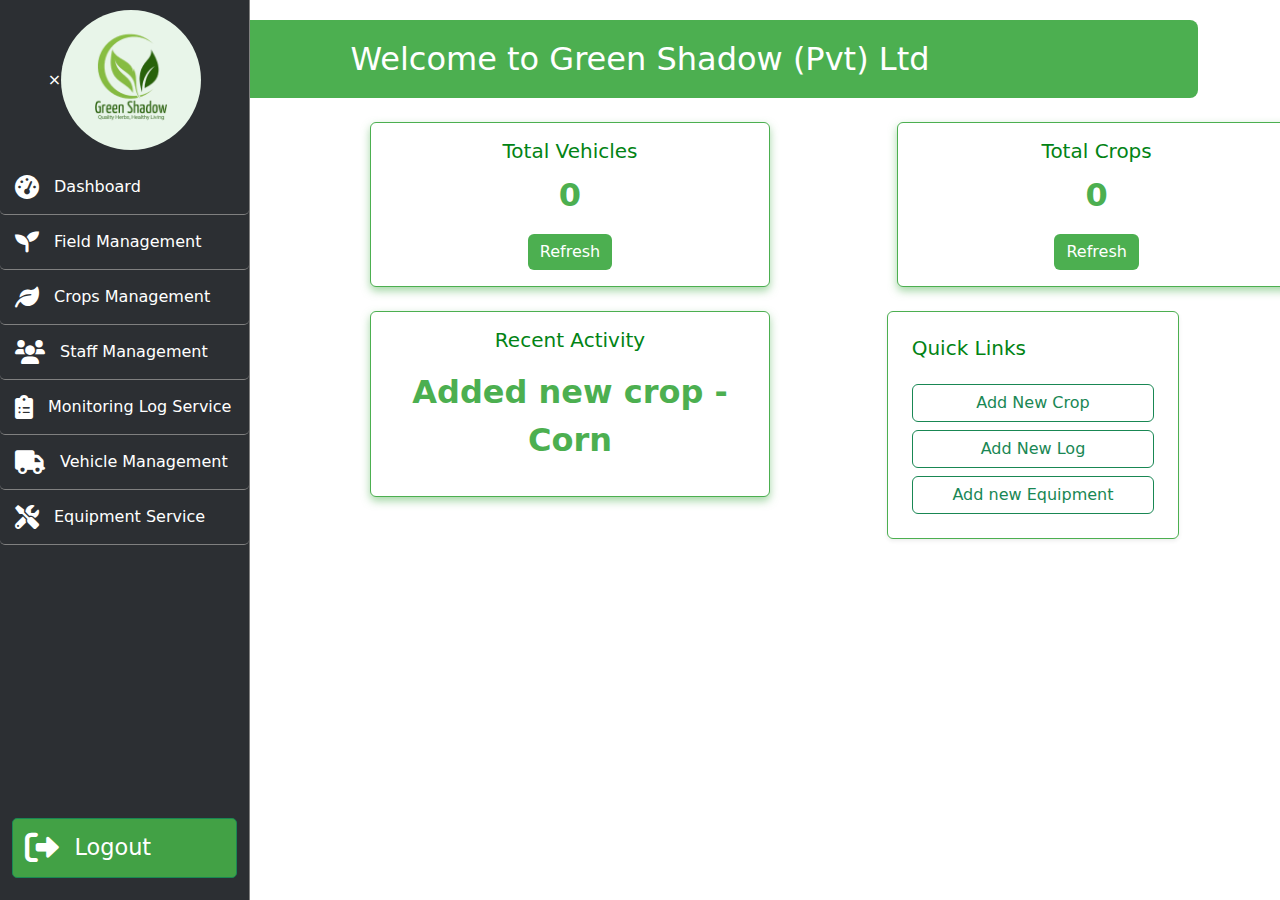
==== commit 9e648d2e: "create the  monitoring Section" ====
--- a/pages.html
+++ b/pages.html
@@ -24,7 +24,7 @@
             <a href="#field-sec" id="field"><i class="fas fa-seedling icon"></i>Field Management</a>
             <a href="#crop-sec" id="crop"><i class="fas fa-leaf icon"></i>Crops Management</a>
             <a href="#staff-sec" id="staff"><i class="fas fa-users icon"></i>Staff Management</a>
-            <a href="#monitoring-log-sec" id="log"><i class="fas fa-clipboard-list icon"></i>Monitoring Log Service</a>
+            <a href="#log-sec" id="log"><i class="fas fa-clipboard-list icon"></i>Monitoring Log Service</a>
             <a href="#vehicle-sec" id="vehicle"><i class="fas fa-truck icon"></i>Vehicle Management</a>
             <a href="#equipment-sec" id="equipment"><i class="fas fa-tools icon"></i>Equipment Service</a>
             <!-- Logout Button -->
@@ -870,6 +870,192 @@
                 </div>
             </div>
         </section>
+        <section id="log-sec" style="display: none">
+            <div class="container mt-4">
+                <div class="col-xl-12 col-sm-12 col-12 mb-4">
+                    <div class="title-card">
+                        <div class="title-heading">
+                            <label class="title" style="font-size: 25px;font-weight: 700" >Logs Summary </label>
+                            <button type="button" class="new-button flex-grow-1" data-bs-toggle="modal" data-bs-target="#newLogModal"><i class="fas fa-plus plus-icon"></i>Add New</button>
+                        </div>
+                    </div>
+                    <br>
+                    <!-- Search bar -->
+                    <div class="mb-3" style="margin-left: 145vh;"> <!-- Adjust the margin as needed -->
+                        <div class="input-group mb-3" style="width: 350px;">
+                            <input type="text" id="searchLog" class="form-control" placeholder="Search logs" aria-label="Search">
+                        </div>
+                    </div>
+                    <br>
+                    <div class="table-responsive">
+                        <table class="table  custom-table no-footer" id="tbl-log">
+                            <thead>
+                            <tr>
+                                <th>Log Code</th>
+                                <th>Log Date</th>
+                                <th>Details</th>
+                                <th>Observed image</th>
+                                <th>Field</th>
+                                <th>Crop</th>
+                                <th>Staff</th>
+                                <th>Action</th>
+                            </tr>
+                            </thead>
+                            <tbody>
+                            </tbody>
+                        </table>
+                    </div>
+                </div>
+                <!-- New Log Modal -->
+                <div class="modal fade" id="newLogModal" tabindex="-1" aria-labelledby="newLogModalLabel" aria-hidden="true">
+                    <div class="modal-dialog modal-lg">
+                        <div class="modal-content" style="background-color: #2b2b2b; color: white;">
+                            <div class="modal-header">
+                                <h5 class="modal-title" id="newLogModalLabel">Add New Log Details</h5>
+                                <button type="button" class="btn-close" data-bs-dismiss="modal" aria-label="Close" style="filter: invert(1);"></button>
+                            </div>
+                            <div class="modal-body">
+                                <form id="logForm">
+                                    <div class="row mb-3">
+                                        <!-- Log Date -->
+                                        <div class="mb-3">
+                                            <label for="logDate" class="form-label">Log Date</label>
+                                            <input type="date" class="form-control" id="logDate">
+                                        </div>
+                                    </div>
+                                    <div class="row mb-3">
+                                        <!-- Log Details -->
+                                        <div class="mb-3">
+                                            <label for="logDetails" class="form-label">Log Details</label>
+                                            <textarea class="form-control" id="logDetails" rows="4"></textarea>
+                                        </div>
+                                    </div>
+                                    <div class="row mb-3">
+                                        <!-- Field Ids -->
+                                        <div class="col-md-6">
+                                            <div class="d-flex justify-content-between align-items-center mb-2">
+                                                <label for="logFiledId" class="form-label">Fields</label>
+                                                <button type="button" class="btn btn-success" id="addLogFieldButton">Add Fields</button>
+                                            </div>
+                                            <div id="initialLogFiled" class="input-group">
+                                                <select id="logFiledId" class="form-control mt-2">
+                                                    <option value="">Select Field</option>
+                                                </select>
+                                            </div>
+                                            <div id="additionalLogField" class="mt-2"></div> <!-- Container for dynamic log inputs -->
+                                        </div>
+                                        <!-- Crops Ids -->
+                                        <div class="col-md-6">
+                                            <div class="d-flex justify-content-between align-items-center mb-2">
+                                                <label for="logCropId" class="form-label">Crops</label>
+                                                <button type="button" class="btn btn-success" id="addLogCropButton">Add Crop</button>
+                                            </div>
+                                            <div id="initialLogCrop" class="input-group">
+                                                <select id="logCropId" class="form-control mt-2">
+                                                    <option value="">Select Crop</option>
+                                                </select>
+                                            </div>
+                                            <div id="additionalLogCrop" class="mt-2"></div> <!-- Container for dynamic log inputs -->
+                                        </div>
+                                    </div>
+                                    <div class="row mb-3">
+                                        <!-- Staff Ids -->
+                                        <div class="col-md-6">
+                                            <div class="d-flex justify-content-between align-items-center mb-2">
+                                                <label for="logStaffId" class="form-label">Add Member</label>
+                                                <button type="button" class="btn btn-success" id="addLogStaffButton">Add Staff</button>
+                                            </div>
+                                            <div id="initialLogStaff" class="input-group">
+                                                <select id="logStaffId" class="form-control mt-2">
+                                                    <option value="">Select Crop</option>
+                                                </select>
+                                            </div>
+                                            <div id="additionalLogStaff" class="mt-2"></div> <!-- Container for dynamic log inputs -->
+                                        </div>
+                                        <!--Monitoring Log Image -->
+                                        <div class="col-md-6">
+                                            <label for="observedImage" class="form-label">Log Image</label>
+                                            <input type="file" class="form-control" id="observedImage" accept="image/*" onchange="previewImage('observedImage', 'previewLog')">
+                                            <img id="previewLog" src="#" alt="Image Preview" class="img-fluid mt-2 d-none" style="max-height: 150px;">
+                                        </div>
+                                    </div>
+                                </form>
+                            </div>
+                            <div class="modal-footer">
+                                <button type="button" class="btn btn-secondary" data-bs-dismiss="modal">Close</button>
+                                <button type="submit" id="addLogButton" class="btn btn-success" form="logForm">Add Log</button>
+                            </div>
+                        </div>
+                    </div>
+                </div>
+                <!-- Update Log Modal -->
+                <div class="modal fade" id="updateLogModal" tabindex="-1" aria-labelledby="updateLogModalLabel" aria-hidden="true">
+                    <div class="modal-dialog modal-lg">
+                        <div class="modal-content" style="background-color: #2b2b2b; color: white;">
+                            <div class="modal-header">
+                                <h5 class="modal-title" id="updateLogModalLabel">Update Log Details</h5>
+                                <button type="button" class="btn-close" data-bs-dismiss="modal" aria-label="Close" style="filter: invert(1);"></button>
+                            </div>
+                            <div class="modal-body">
+                                <form id="updateLogForm">
+                                    <div class="mb-3">
+                                        <!-- Log Date -->
+                                        <label for="updateLogDate" class="form-label">Log Date</label>
+                                        <input type="date" class="form-control" id="updateLogDate">
+                                    </div>
+                                    <div class="row mb-3">
+                                        <!-- Log Details -->
+                                        <div class="mb-3">
+                                            <label for="updateDetails" class="form-label">Log Details</label>
+                                            <textarea class="form-control" id="updateDetails" rows="4">
+                                        </div>
+                                    </div>
+                                    <div class="row mb-3">
+                                        <!-- Field Ids -->
+                                        <div class="col-md-6">
+                                            <div class="mb-3" id="updateLogFieldContainer">
+                                                <label class="form-label">Fields</label>
+                                                <div id="updateLogFieldId"></div> <!-- fields container for dynamic inputs -->
+                                            </div>
+                                        </div>
+                                        <!-- Crops Ids -->
+                                        <div class="col-md-6">
+                                            <div class="mb-3" id="updateLogCropContainer">
+                                                <label class="form-label">Crops</label>
+                                                <div id="updateLogCropId"></div> <!-- crops container for dynamic inputs -->
+                                            </div>
+                                        </div>
+                                    </div>
+                                    <div class="row mb-3">
+                                        <!-- Staff Ids -->
+                                        <div class="col-md-6">
+                                            <div class="col-md-6">
+                                                <div class="mb-3" id="updateLogStaffContainer">
+                                                    <label class="form-label">Staff</label>
+                                                    <div id="updateLogStaffId"></div> <!-- staff Id container for dynamic inputs -->
+                                                </div>
+                                            </div>
+                                        </div>
+                                        <!--Monitoring Log Image -->
+                                        <div class="col-md-6">
+                                            <label class="form-label">Image Preview</label>
+                                            <div>
+                                                <img id="updatePreviewLog" src="#" alt="Image  Preview" class="d-none" width="100">
+                                            </div>
+                                            <input type="file" class="form-control mt-2" id="updateLogImage">
+                                        </div>
+                                    </div>
+                                </form>
+                            </div>
+                            <div class="modal-footer">
+                                <button type="button" class="btn btn-secondary" data-bs-dismiss="modal">Close</button>
+                                <button type="submit" class="btn btn-success" form="updateLogForm">Update Logs</button>
+                            </div>
+                        </div>
+                    </div>
+                </div>
+            </div>
+        </section>
     </div>
 </header>
 
@@ -879,6 +1065,7 @@
 <script type="module" src="controller/FieldController.js"></script>
 <script type="module" src="controller/CropController.js"></script>
 <script type="module" src="controller/StaffController.js"></script>
+<script type="module" src="controller/MonitoringLogController.js"></script>
 
 <script>
     function previewImage(inputId, previewId) {
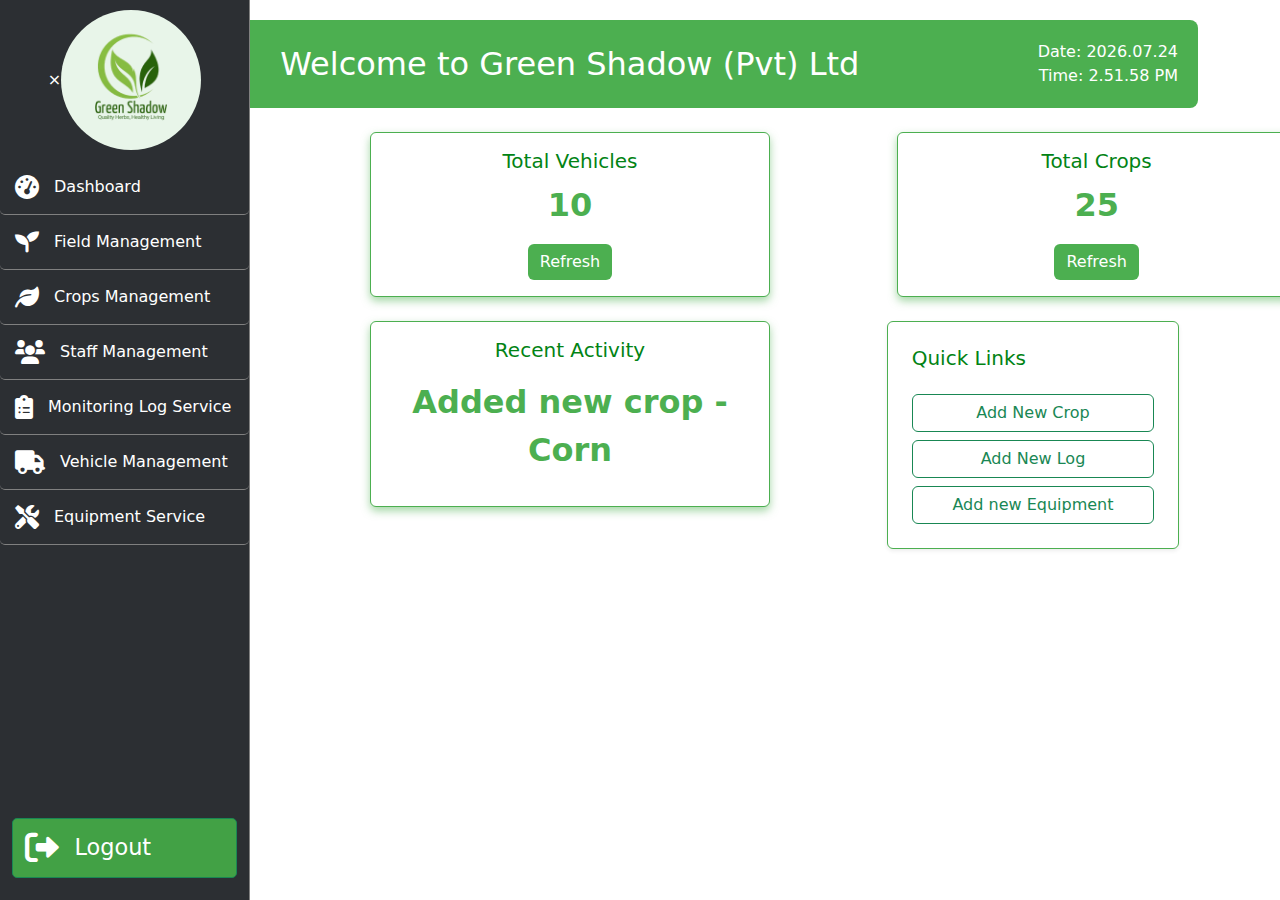
==== commit ccd1465e: "create the vehicle Section" ====
--- a/pages.html
+++ b/pages.html
@@ -1007,7 +1007,7 @@
                                         <!-- Log Details -->
                                         <div class="mb-3">
                                             <label for="updateDetails" class="form-label">Log Details</label>
-                                            <textarea class="form-control" id="updateDetails" rows="4">
+                                            <textarea class="form-control" id="updateDetails" rows="4"></textarea>
                                         </div>
                                     </div>
                                     <div class="row mb-3">
@@ -1050,6 +1050,179 @@
                             <div class="modal-footer">
                                 <button type="button" class="btn btn-secondary" data-bs-dismiss="modal">Close</button>
                                 <button type="submit" class="btn btn-success" form="updateLogForm">Update Logs</button>
+                            </div>
+                        </div>
+                    </div>
+                </div>
+            </div>
+        </section>
+        <section id="vehicle-sec" style="display: none">
+            <div class="container mt-4">
+                <div class="col-xl-12 col-sm-12 col-12 mb-4">
+                    <div class="title-card">
+                        <div class="title-heading">
+                            <label class="title" style="font-size: 24px;font-weight: 700" >Vehicle Summary </label>
+                            <button type="button" class="new-button flex-grow-1" data-bs-toggle="modal" data-bs-target="#newVehicleModal"><i class="fas fa-plus plus-icon"></i>Add New</button>
+                        </div>
+                    </div>
+                    <br>
+                    <!-- Search bar -->
+                    <div class="mb-3" style="margin-left: 145vh;"> <!-- Adjust the margin as needed -->
+                        <div class="input-group mb-3" style="width: 350px;">
+                            <input type="text" id="searchVehicle" class="form-control" placeholder="Search vehicles" aria-label="Search">
+                        </div>
+                    </div>
+                    <br>
+                    <div class="table-responsive">
+                        <table class="table  custom-table no-footer" id="tbl-vehicle">
+                            <thead>
+                            <tr>
+                                <th>Vehicle Code</th>
+                                <th>License Plate Number</th>
+                                <th>Category</th>
+                                <th>Fuel Type</th>
+                                <th>Status</th>
+                                <th>Staff Member</th>
+                                <th>Remarks</th>
+                                <th>Actions</th>
+                            </tr>
+                            </thead>
+                            <tbody>
+                            </tbody>
+                        </table>
+                    </div>
+                </div>
+                <!--new Vehicle modal -->
+                <div class="modal fade" id="newVehicleModal" tabindex="-1" aria-labelledby="newVehicleModalLabel" aria-hidden="true">
+                    <div class="modal-dialog modal-lg">
+                        <div class="modal-content" style="background-color: #2b2b2b; color: white;">
+                            <div class="modal-header">
+                                <h5 class="modal-title" id="newVehicleModalLabel">Add New Vehicle Details</h5>
+                                <button type="button" class="btn-close" data-bs-dismiss="modal" aria-label="Close" style="filter: invert(1);"></button>
+                            </div>
+                            <div class="modal-body p-4">
+                                <form id="vehicleForm">
+                                    <!-- License Plate Number -->
+                                    <div class="row mb-3">
+                                        <div class="col-md-6">
+                                            <label for="licenseNumber" class="form-label">License Plate Number</label>
+                                            <input type="text" class="form-control" id="licenseNumber">
+                                        </div>
+                                        <!-- Vehicle Category-->
+                                        <div class="col-md-6">
+                                                <label for="vehicleCategory" class="form-label">Vehicle Category</label>
+                                                <select class="form-control" id="vehicleCategory">
+                                                    <option value="">Select Vehicle Category</option>
+                                                    <option value="tractor">Tractor</option>
+                                                    <option value="harvester">Harvester</option>
+                                                    <option value="plow">Plow</option>
+                                                    <option value="sprayer">Sprayer</option>
+                                                    <option value="cultivator">Cultivator</option>
+                                                    <option value="seed-drill">Seed Drill</option>
+                                                    <option value="wagon">Wagon</option>
+                                                    <option value="combine">Combine</option>
+                                                    <option value="baler">Baler</option>
+                                                    <option value="baler">Other</option>
+                                                </select>
+                                        </div>
+                                    </div>
+                                    <div class="row mb-3">
+                                        <!-- Fuel Type -->
+                                        <div class="col-md-6">
+                                            <label for="fuelType" class="form-label">Fuel Type</label>
+                                            <select class="form-control" id="fuelType">
+                                            </select>
+                                        </div>
+                                        <!-- Status -->
+                                        <div class="col-md-6">
+                                            <label for="vehicleStatus" class="form-label">Vehicle Status</label>
+                                            <select class="form-control" id="vehicleStatus">
+                                            </select>
+                                        </div>
+                                    </div>
+                                    <div class="row mb-3">
+                                        <!-- Staff Member -->
+                                        <div class="col-md-6">
+                                            <div class="d-flex justify-content-between align-items-center mb-2">
+                                                <label for="logStaffId" class="form-label">Add Member</label>
+                                                <button type="button" class="btn btn-success" id="addVehicleStaffButton">Add Staff</button>
+                                            </div>
+                                            <div id="initialVehicleStaff" class="input-group">
+                                                <select id="VehicleStaffId" class="form-control mt-2">
+                                                    <option value="">Select Staff</option>
+                                                </select>
+                                            </div>
+                                            <div id="additionalVehicleStaff" class="mt-2"></div> <!-- Container for dynamic log inputs -->
+                                        </div>
+                                         <div class="col-md-6">
+                                             <!-- Remark -->
+                                             <label for="vehicleRemark" class="form-label" style="margin-left: 0;">Remark</label>
+                                             <input type="text" id="vehicleRemark" class="form-control">
+                                         </div>
+                                    </div>
+                                </form>
+                                    </div>
+                                    <div class="modal-footer">
+                                        <button type="button" class="btn btn-secondary" data-bs-dismiss="modal">Close</button>
+                                        <button type="submit" class="btn btn-success" form="vehicleForm" id="modalSubmitButton">Add Vehicle</button>
+                                    </div>
+                        </div>
+                    </div>
+                </div>
+                <!-- update Vehicle modal -->
+                <div id="updateVehicleModal" class="modal fade" tabindex="-1" aria-hidden="true">
+                    <div class="modal-dialog modal-lg">
+                        <div class="modal-content" style="background-color: #2b2b2b; color: white;">
+                            <div class="modal-header">
+                                <h5 class="modal-title" id="updateVehicleModalLabel">Update Log Details</h5>
+                                <button type="button" class="btn-close" data-bs-dismiss="modal" aria-label="Close" style="filter: invert(1);"></button>
+                            </div>
+                            <div class="modal-body p-4">
+                                <form id="updateVehicleForm">
+                                    <!-- License Plate Number -->
+                                    <div class="row mb-3">
+                                        <div class="col-md-6">
+                                            <label for="updateLicenseNumber" class="form-label" style="margin-left: 0;">License Plate Number</label>
+                                            <input type="text" id="updateLicenseNumber" class="form-control">
+                                        </div>
+                                        <!-- Vehicle Category -->
+                                        <div class="col-md-6">
+                                            <label for="updateVehicleCategory" class="form-label">Vehicle Category</label>
+                                            <select class="form-select" id="updateVehicleCategory" required>
+                                            </select>
+                                        </div>
+                                    </div>
+                                    <div class="row mb-3">
+                                        <!-- Fuel Type -->
+                                            <div class="col-md-6">
+                                                <label for="updateFuelType" class="form-label">Fuel Type</label>
+                                                <select class="form-control" id="updateFuelType"></select>
+                                            </div>
+                                        <!-- Status -->
+                                        <div class="col-md-6">
+                                            <label for="updateStatus" class="form-label" style="margin-left: 0;">Status</label>
+                                            <select class="form-control" id="updateStatus"></select>
+                                        </div>
+                                    </div>
+                                    <div class="row mb-3">
+                                        <!-- Staff Member -->
+                                        <div class="col-md-6">
+                                            <div class="mb-3" id="updateVehicleStaffContainer">
+                                                    <label class="form-label">Staff Member</label>
+                                                    <div id="updateStaffMember"></div> <!-- staff Id container for dynamic inputs -->
+                                            </div>
+                                        </div>
+                                        <div class="col-md-6">
+                                        <!-- Remark -->
+                                            <label for="updateRemark" class="form-label" style="margin-left: 0;">Remark</label>
+                                            <input type="text" id="updateRemark" class="form-control">
+                                        </div>
+                                    </div>
+                                    <div class="modal-footer">
+                                        <button type="button" class="btn btn-secondary" data-bs-dismiss="modal">Close</button>
+                                        <button type="submit" class="btn btn-success" form="vehicleForm" id="modalSubmitButtonUpdate">Update Vehicle</button>
+                                    </div>
+                                </form>
                             </div>
                         </div>
                     </div>
@@ -1066,6 +1239,7 @@
 <script type="module" src="controller/CropController.js"></script>
 <script type="module" src="controller/StaffController.js"></script>
 <script type="module" src="controller/MonitoringLogController.js"></script>
+<script type="module" src="controller/VehicleController.js"></script>
 
 <script>
     function previewImage(inputId, previewId) {
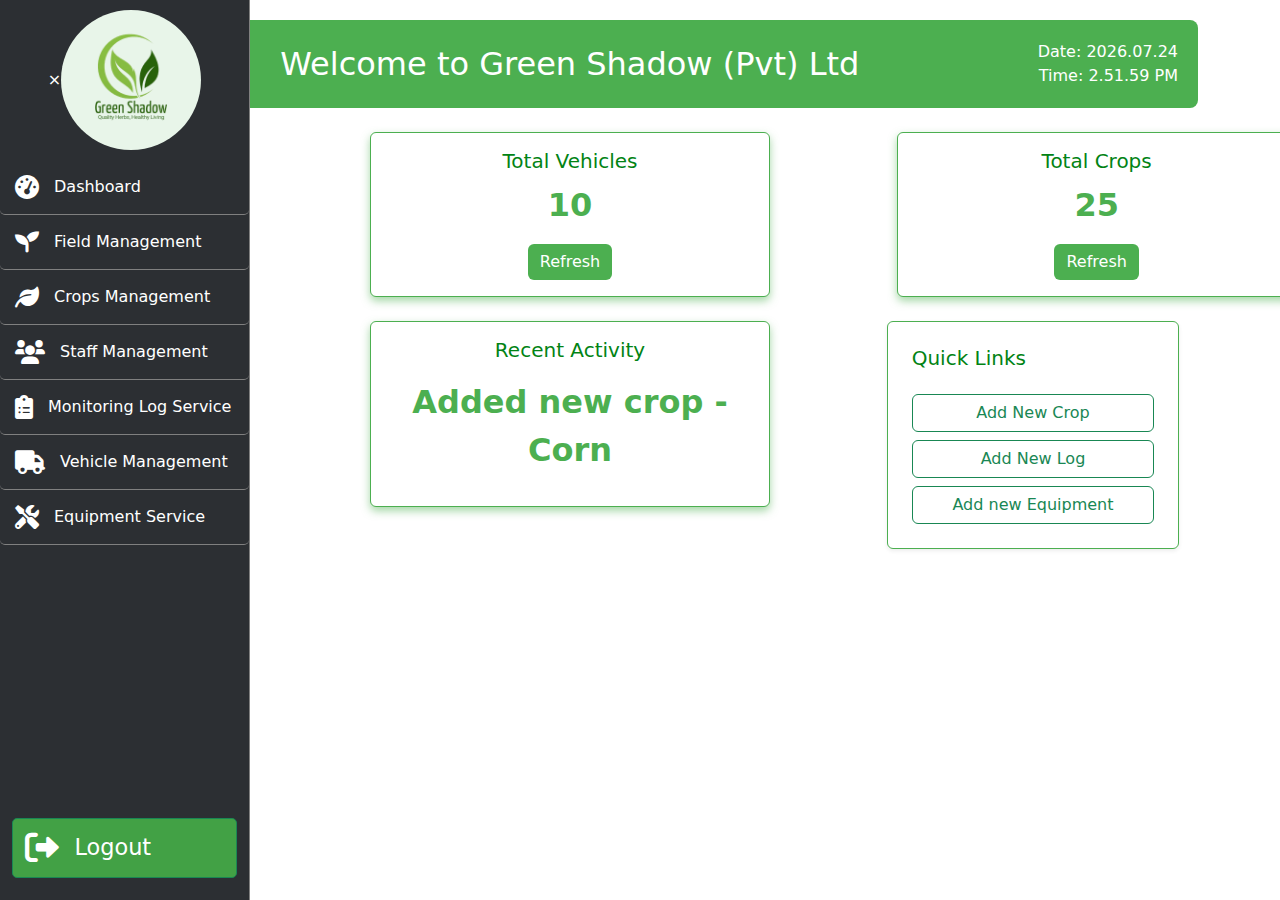
==== commit 68dea9ff: "fix the error the vehicle Section" ====
--- a/pages.html
+++ b/pages.html
@@ -1220,7 +1220,7 @@
                                     </div>
                                     <div class="modal-footer">
                                         <button type="button" class="btn btn-secondary" data-bs-dismiss="modal">Close</button>
-                                        <button type="submit" class="btn btn-success" form="vehicleForm" id="modalSubmitButtonUpdate">Update Vehicle</button>
+                                        <button type="submit" class="btn btn-success" form="updateVehicleForm" id="modalSubmitButtonUpdate">Update Vehicle</button>
                                     </div>
                                 </form>
                             </div>
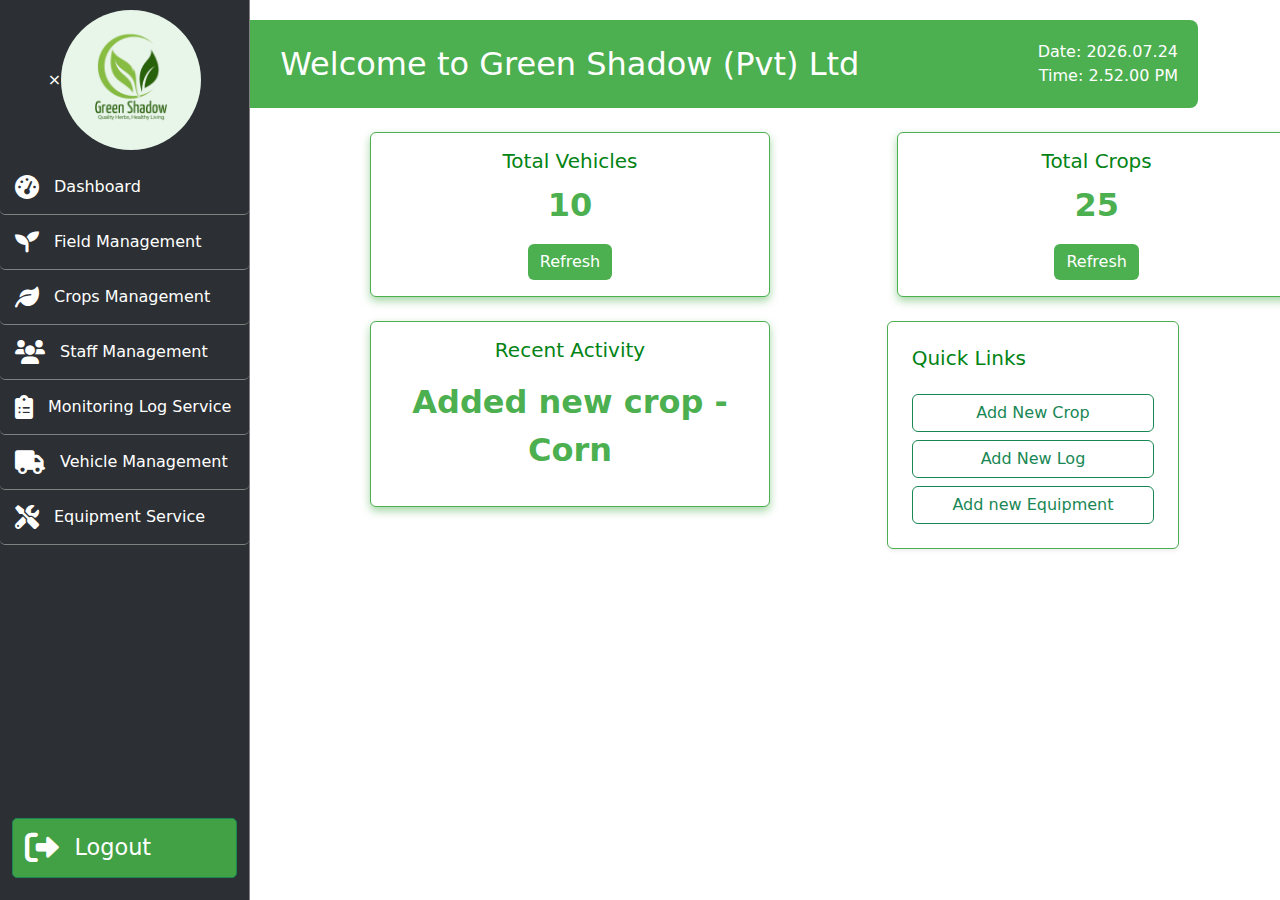
==== commit 447a85c1: "create the Equipment Section" ====
--- a/pages.html
+++ b/pages.html
@@ -1110,20 +1110,20 @@
                                         </div>
                                         <!-- Vehicle Category-->
                                         <div class="col-md-6">
-                                                <label for="vehicleCategory" class="form-label">Vehicle Category</label>
-                                                <select class="form-control" id="vehicleCategory">
-                                                    <option value="">Select Vehicle Category</option>
-                                                    <option value="tractor">Tractor</option>
-                                                    <option value="harvester">Harvester</option>
-                                                    <option value="plow">Plow</option>
-                                                    <option value="sprayer">Sprayer</option>
-                                                    <option value="cultivator">Cultivator</option>
-                                                    <option value="seed-drill">Seed Drill</option>
-                                                    <option value="wagon">Wagon</option>
-                                                    <option value="combine">Combine</option>
-                                                    <option value="baler">Baler</option>
-                                                    <option value="baler">Other</option>
-                                                </select>
+                                            <label for="vehicleCategory" class="form-label">Vehicle Category</label>
+                                            <select class="form-control" id="vehicleCategory">
+                                                <option value="">Select Vehicle Category</option>
+                                                <option value="tractor">Tractor</option>
+                                                <option value="harvester">Harvester</option>
+                                                <option value="plow">Plow</option>
+                                                <option value="sprayer">Sprayer</option>
+                                                <option value="cultivator">Cultivator</option>
+                                                <option value="seed-drill">Seed Drill</option>
+                                                <option value="wagon">Wagon</option>
+                                                <option value="combine">Combine</option>
+                                                <option value="baler">Baler</option>
+                                                <option value="baler">Other</option>
+                                            </select>
                                         </div>
                                     </div>
                                     <div class="row mb-3">
@@ -1154,18 +1154,18 @@
                                             </div>
                                             <div id="additionalVehicleStaff" class="mt-2"></div> <!-- Container for dynamic log inputs -->
                                         </div>
-                                         <div class="col-md-6">
-                                             <!-- Remark -->
-                                             <label for="vehicleRemark" class="form-label" style="margin-left: 0;">Remark</label>
-                                             <input type="text" id="vehicleRemark" class="form-control">
-                                         </div>
+                                        <div class="col-md-6">
+                                            <!-- Remark -->
+                                            <label for="vehicleRemark" class="form-label" style="margin-left: 0;">Remark</label>
+                                            <input type="text" id="vehicleRemark" class="form-control">
+                                        </div>
                                     </div>
                                 </form>
-                                    </div>
-                                    <div class="modal-footer">
-                                        <button type="button" class="btn btn-secondary" data-bs-dismiss="modal">Close</button>
-                                        <button type="submit" class="btn btn-success" form="vehicleForm" id="modalSubmitButton">Add Vehicle</button>
-                                    </div>
+                            </div>
+                            <div class="modal-footer">
+                                <button type="button" class="btn btn-secondary" data-bs-dismiss="modal">Close</button>
+                                <button type="submit" class="btn btn-success" form="vehicleForm" id="modalSubmitButton">Add Vehicle</button>
+                            </div>
                         </div>
                     </div>
                 </div>
@@ -1174,7 +1174,7 @@
                     <div class="modal-dialog modal-lg">
                         <div class="modal-content" style="background-color: #2b2b2b; color: white;">
                             <div class="modal-header">
-                                <h5 class="modal-title" id="updateVehicleModalLabel">Update Log Details</h5>
+                                <h5 class="modal-title" id="updateVehicleModalLabel">Update Vehicle Details</h5>
                                 <button type="button" class="btn-close" data-bs-dismiss="modal" aria-label="Close" style="filter: invert(1);"></button>
                             </div>
                             <div class="modal-body p-4">
@@ -1194,10 +1194,10 @@
                                     </div>
                                     <div class="row mb-3">
                                         <!-- Fuel Type -->
-                                            <div class="col-md-6">
-                                                <label for="updateFuelType" class="form-label">Fuel Type</label>
-                                                <select class="form-control" id="updateFuelType"></select>
-                                            </div>
+                                        <div class="col-md-6">
+                                            <label for="updateFuelType" class="form-label">Fuel Type</label>
+                                            <select class="form-control" id="updateFuelType"></select>
+                                        </div>
                                         <!-- Status -->
                                         <div class="col-md-6">
                                             <label for="updateStatus" class="form-label" style="margin-left: 0;">Status</label>
@@ -1208,12 +1208,12 @@
                                         <!-- Staff Member -->
                                         <div class="col-md-6">
                                             <div class="mb-3" id="updateVehicleStaffContainer">
-                                                    <label class="form-label">Staff Member</label>
-                                                    <div id="updateStaffMember"></div> <!-- staff Id container for dynamic inputs -->
-                                            </div>
-                                        </div>
-                                        <div class="col-md-6">
-                                        <!-- Remark -->
+                                                <label class="form-label">Staff Member</label>
+                                                <div id="updateStaffMember"></div> <!-- staff Id container for dynamic inputs -->
+                                            </div>
+                                        </div>
+                                        <div class="col-md-6">
+                                            <!-- Remark -->
                                             <label for="updateRemark" class="form-label" style="margin-left: 0;">Remark</label>
                                             <input type="text" id="updateRemark" class="form-control">
                                         </div>
@@ -1221,6 +1221,163 @@
                                     <div class="modal-footer">
                                         <button type="button" class="btn btn-secondary" data-bs-dismiss="modal">Close</button>
                                         <button type="submit" class="btn btn-success" form="updateVehicleForm" id="modalSubmitButtonUpdate">Update Vehicle</button>
+                                    </div>
+                                </form>
+                            </div>
+                        </div>
+                    </div>
+                </div>
+            </div>
+        </section>
+        <section id="equipment-sec" style="display: none">
+            <div class="container mt-4">
+                <div class="col-xl-12 col-sm-12 col-12 mb-4">
+                    <div class="title-card">
+                        <div class="title-heading">
+                            <label class="title" style="font-size: 20px;font-weight: 700" >Equipment Summary </label>
+                            <button type="button" class="new-button flex-grow-1" data-bs-toggle="modal" data-bs-target="#newEquipmentModal"><i class="fas fa-plus plus-icon"></i>Add New</button>
+                        </div>
+                    </div>
+                    <br>
+                    <!-- Search bar -->
+                    <div class="mb-3" style="margin-left: 145vh;"> <!-- Adjust the margin as needed -->
+                        <div class="input-group mb-3" style="width: 350px;">
+                            <input type="text" id="searchEquipment" class="form-control" placeholder="Search equipment" aria-label="Search">
+                        </div>
+                    </div>
+                    <br>
+                    <div class="table-responsive">
+                        <table class="table  custom-table no-footer" id="tbl-equipment">
+                            <thead>
+                            <tr>
+                                <th>Equipment ID</th>
+                                <th>Name</th>
+                                <th>Type</th>
+                                <th>Status</th>
+                                <th>Assigned Staff</th>
+                                <th>Assigned Field</th>
+                                <th>Actions</th>
+                            </tr>
+                            </thead>
+                            <tbody>
+                            </tbody>
+                        </table>
+                    </div>
+                </div>
+                <!--new Equipment modal -->
+                <div class="modal fade" id="newEquipmentModal" tabindex="-1" aria-labelledby="newEquipmentModalLabel" aria-hidden="true">
+                    <div class="modal-dialog modal-lg">
+                        <div class="modal-content" style="background-color: #2b2b2b; color: white;">
+                            <div class="modal-header">
+                                <h5 class="modal-title" id="newEquipmentModalLabel">Add New Equipment Details</h5>
+                                <button type="button" class="btn-close" data-bs-dismiss="modal" aria-label="Close" style="filter: invert(1);"></button>
+                            </div>
+                            <div class="modal-body p-4">
+                                <form id="equipmentForm">
+                                    <!--                                    Equipment ID-->
+                                    <div class="row mb-3">
+                                        <!-- Equipment Name-->
+                                        <div class="col-md-6">
+                                            <label for="equipmentName" class="form-label">Equipment Name</label>
+                                            <input type="text" class="form-control" id="equipmentName">
+                                        </div>
+                                        <!-- Type -->
+                                        <div class="col-md-6">
+                                            <label for="equipmentType" class="form-label">Equipment Type</label>
+                                            <select class="form-control" id="equipmentType">
+                                            </select>
+                                        </div>
+                                    </div>
+                                    <div class="row mb-3">
+                                        <!-- Status -->
+                                        <div class="col-md-6">
+                                            <label for="equipmentStatus" class="form-label">Equipment Status</label>
+                                            <select class="form-control" id="equipmentStatus">
+                                            </select>
+                                        </div>
+                                        <!-- Staff Member -->
+                                        <div class="col-md-6">
+                                            <div class="d-flex justify-content-between align-items-center mb-2">
+                                                <label for="logStaffId" class="form-label">Add Member</label>
+                                                <button type="button" class="btn btn-success" id="addEquipmentStaffButton">Add Staff</button>
+                                            </div>
+                                            <div id="initialEquipmentStaff" class="input-group">
+                                                <select id="EquipmentStaffId" class="form-control mt-2">
+                                                    <option value="">Select Staff</option>
+                                                </select>
+                                            </div>
+                                            <div id="additionalEquipmentStaff" class="mt-2"></div> <!-- Container for dynamic log inputs -->
+                                        </div>
+                                    </div>
+                                    <div class="row mb-3">
+                                        <div class="col-md-6">
+                                            <div class="d-flex justify-content-between align-items-center mb-2">
+                                                <label for="logStaffId" class="form-label">Add Field</label>
+                                                <button type="button" class="btn btn-success" id="addEquipmentFieldButton">Add Field</button>
+                                            </div>
+                                            <div id="initialEquipmentField" class="input-group">
+                                                <select id="EquipmentFieldId" class="form-control mt-2">
+                                                    <option value="">Select Staff</option>
+                                                </select>
+                                            </div>
+                                            <div id="additionalEquipmentField" class="mt-2"></div> <!-- Container for dynamic log inputs -->
+                                        </div>
+                                    </div>
+                                </form>
+                            </div>
+                            <div class="modal-footer">
+                                <button type="button" class="btn btn-secondary" data-bs-dismiss="modal">Close</button>
+                                <button type="submit" class="btn btn-success" form="equipmentForm" id="equipmentSubmitButton">Add Equipment</button>
+                            </div>
+                        </div>
+                    </div>
+                </div>
+                <!-- update Equipment modal -->
+                <div id="updateEquipmentModal" class="modal fade" tabindex="-1" aria-hidden="true">
+                    <div class="modal-dialog modal-lg">
+                        <div class="modal-content" style="background-color: #2b2b2b; color: white;">
+                            <div class="modal-header">
+                                <h5 class="modal-title" id="updateEquipmentModalLabel">Update Equipment Details</h5>
+                                <button type="button" class="btn-close" data-bs-dismiss="modal" aria-label="Close" style="filter: invert(1);"></button>
+                            </div>
+                            <div class="modal-body p-4">
+                                <form id="updateEquipmentForm">
+                                    <!--Equipment Name -->
+                                    <div class="row mb-3">
+                                        <div class="col-md-6">
+                                            <label for="updateLicenseNumber" class="form-label" style="margin-left: 0;">Equipment Name</label>
+                                            <input type="text" id="updateEquipmentName" class="form-control">
+                                        </div>
+                                        <!-- Equipment Type -->
+                                        <div class="col-md-6">
+                                            <label for="updateEquipmentType" class="form-label">Equipment Type</label>
+                                            <select class="form-select" id="updateEquipmentType" required>
+                                            </select>
+                                        </div>
+                                    </div>
+                                    <div class="row mb-3">
+                                        <!-- Status -->
+                                        <div class="col-md-6">
+                                            <label for="updateEquipmentStatus" class="form-label" style="margin-left: 0;">Status</label>
+                                            <select class="form-control" id="updateEquipmentStatus"></select>
+                                        </div>
+                                        <!-- Staff Member -->
+                                        <div class="col-md-6">
+                                            <div class="mb-3" id="updateEquipmentStaffContainer">
+                                                <label class="form-label">Staff Member</label>
+                                                <div id="updateEquipmentStaffMember"></div> <!-- staff Id container for dynamic inputs -->
+                                            </div>
+                                        </div>
+                                    </div>
+                                    <div class="col-md-6">
+                                        <div class="mb-3" id="updateEquipmentFieldContainer">
+                                            <label class="form-label">Fields</label>
+                                            <div id="updateEquipmentFields"></div> <!-- staff Id container for dynamic inputs -->
+                                        </div>
+                                    </div>
+                                    <div class="modal-footer">
+                                        <button type="button" class="btn btn-secondary" data-bs-dismiss="modal">Close</button>
+                                        <button type="submit" class="btn btn-success" form="updateEquipmentForm" id="EquipmentSubmitButtonUpdate">Update Equipment</button>
                                     </div>
                                 </form>
                             </div>
@@ -1240,6 +1397,7 @@
 <script type="module" src="controller/StaffController.js"></script>
 <script type="module" src="controller/MonitoringLogController.js"></script>
 <script type="module" src="controller/VehicleController.js"></script>
+<script type="module" src="controller/EquipmentController.js"></script>
 
 <script>
     function previewImage(inputId, previewId) {
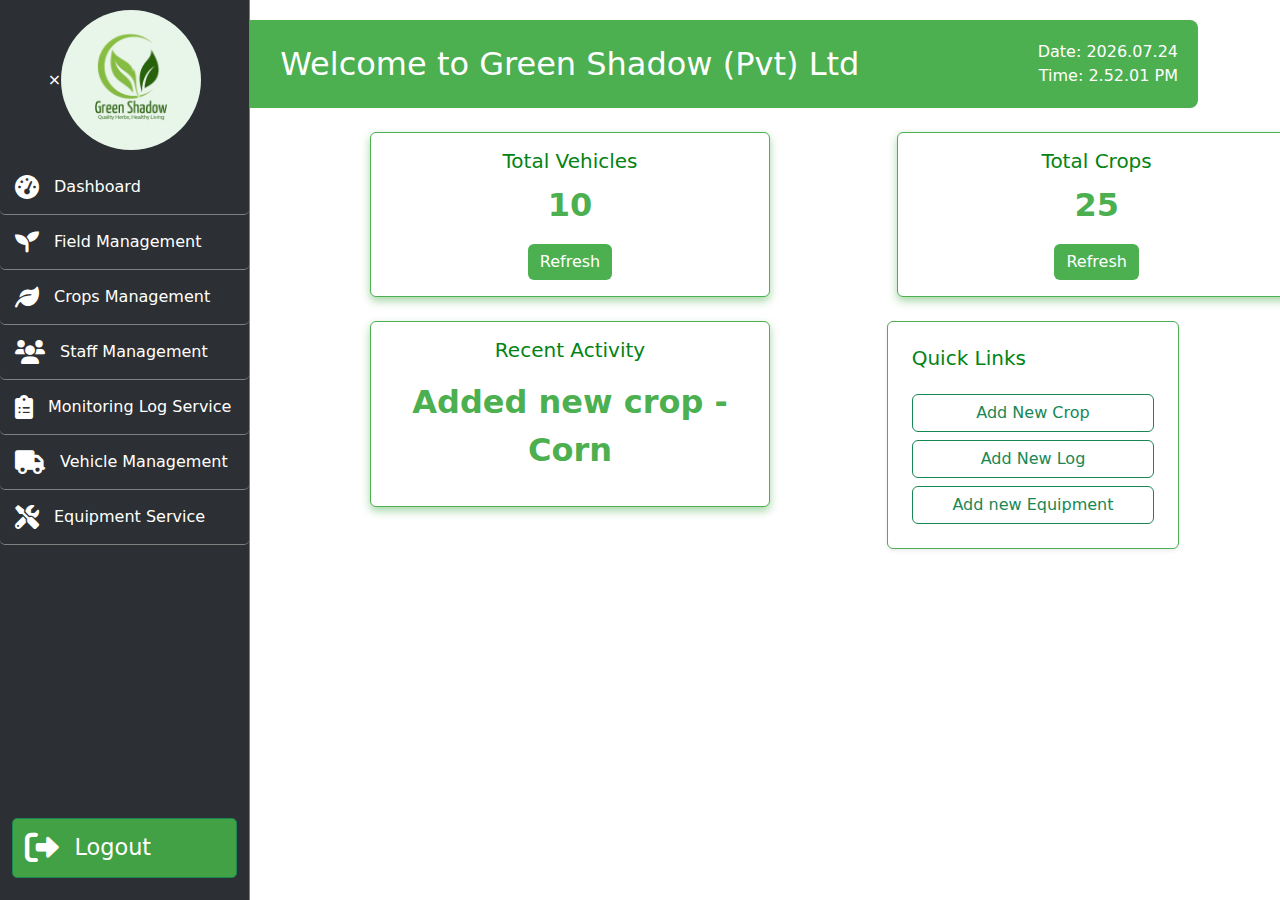
==== commit 9d9b411d: "fix the dashboard quicklinks" ====
--- a/pages.html
+++ b/pages.html
@@ -82,9 +82,9 @@
                         <div class="card p-4 shadow-sm">
                             <h5>Quick Links</h5>
                             <div class="d-grid gap-2 mt-3">
-                                <a href="#" class="btn btn-outline-success">Add New Crop</a>
-                                <a href="#" class="btn btn-outline-success">Add New Log</a>
-                                <a href="#" class="btn btn-outline-success">Add new Equipment</a>
+                                <a href="#"  class="btn btn-outline-success">Add New Crop</a>
+                                <a href="#"  class="btn btn-outline-success">Add New Log</a>
+                                <a href="#"  class="btn btn-outline-success">Add new Equipment</a>
                             </div>
                         </div>
                     </div>
@@ -146,16 +146,16 @@
                             <form id="fieldForm">
                                 <div class="mb-3">
                                     <!-- Field Name -->
-                                    <label for="fieldName" class="form-label">Field Name</label>
-                                    <input type="text" class="form-control" id="fieldName">
+                                    <label for="name" class="form-label">Field Name</label>
+                                    <input type="text" class="form-control" id="name">
                                 </div>
                                 <div class="row mb-3">
                                     <!-- Field Location -->
                                     <div class="col-md-6">
-                                        <label for="fieldLocation" class="form-label">Field Location (Coordinate)</label>
+                                        <label for="location" class="form-label">Field Location (Coordinate)</label>
                                         <div class="input-group">
-                                            <input type="text" class="form-control" id="fieldLocation" placeholder="Enter GPS coordinates (e.g., 40.7128,-74.0060)" required>
-                                            <button id="location" type="button" class="btn btn-secondary" onclick="selectLocation()">
+                                            <input type="text" class="form-control" id="location" placeholder="Enter GPS coordinates (e.g., 40.7128,-74.0060)" required>
+                                            <button id="GetLocation" type="button" class="btn btn-secondary" onclick="selectLocation()">
                                                 <i class="fas fa-map-marker-alt"></i>
                                             </button>
                                         </div>
@@ -237,7 +237,7 @@
                                 <!-- Location -->
                                 <div class="row mb-3">
                                     <div class="col-md-6">
-                                        <label for="fieldLocation" class="form-label">Field Location (Coordinate)</label>
+                                        <label for="location" class="form-label">Field Location (Coordinate)</label>
                                         <div class="input-group">
                                             <input type="text" class="form-control" id="updateFieldLocation" placeholder="Enter GPS coordinates (e.g., 40.7128,-74.0060)" required>
                                             <button id="updateLocation" type="button" class="btn btn-secondary" onclick="selectLocation()">
@@ -351,7 +351,7 @@
                             <button type="button" class="btn-close" data-bs-dismiss="modal" aria-label="Close" style="filter: invert(1);"></button>
                         </div>
                         <div class="modal-body">
-                            <form id="cropForm">
+                            <form id="cropForm" style="display: none">
 
                                 <div class="row mb-3">
                                     <!-- Crop Name -->
@@ -915,7 +915,7 @@
                                 <button type="button" class="btn-close" data-bs-dismiss="modal" aria-label="Close" style="filter: invert(1);"></button>
                             </div>
                             <div class="modal-body">
-                                <form id="logForm">
+                                <form id="logForm" style="display: none">
                                     <div class="row mb-3">
                                         <!-- Log Date -->
                                         <div class="mb-3">
@@ -1273,7 +1273,7 @@
                                 <button type="button" class="btn-close" data-bs-dismiss="modal" aria-label="Close" style="filter: invert(1);"></button>
                             </div>
                             <div class="modal-body p-4">
-                                <form id="equipmentForm">
+                                <form id="equipmentForm" >
                                     <!--                                    Equipment ID-->
                                     <div class="row mb-3">
                                         <!-- Equipment Name-->
@@ -1390,7 +1390,6 @@
 </header>
 
 <script src="https://cdn.jsdelivr.net/npm/bootstrap@5.3.0-alpha1/dist/js/bootstrap.bundle.min.js"></script>
-<script src="assets/lib/jquery-3.7.1.min.js"></script>
 <script type="module" src="controller/DashBoardController.js"></script>
 <script type="module" src="controller/FieldController.js"></script>
 <script type="module" src="controller/CropController.js"></script>
